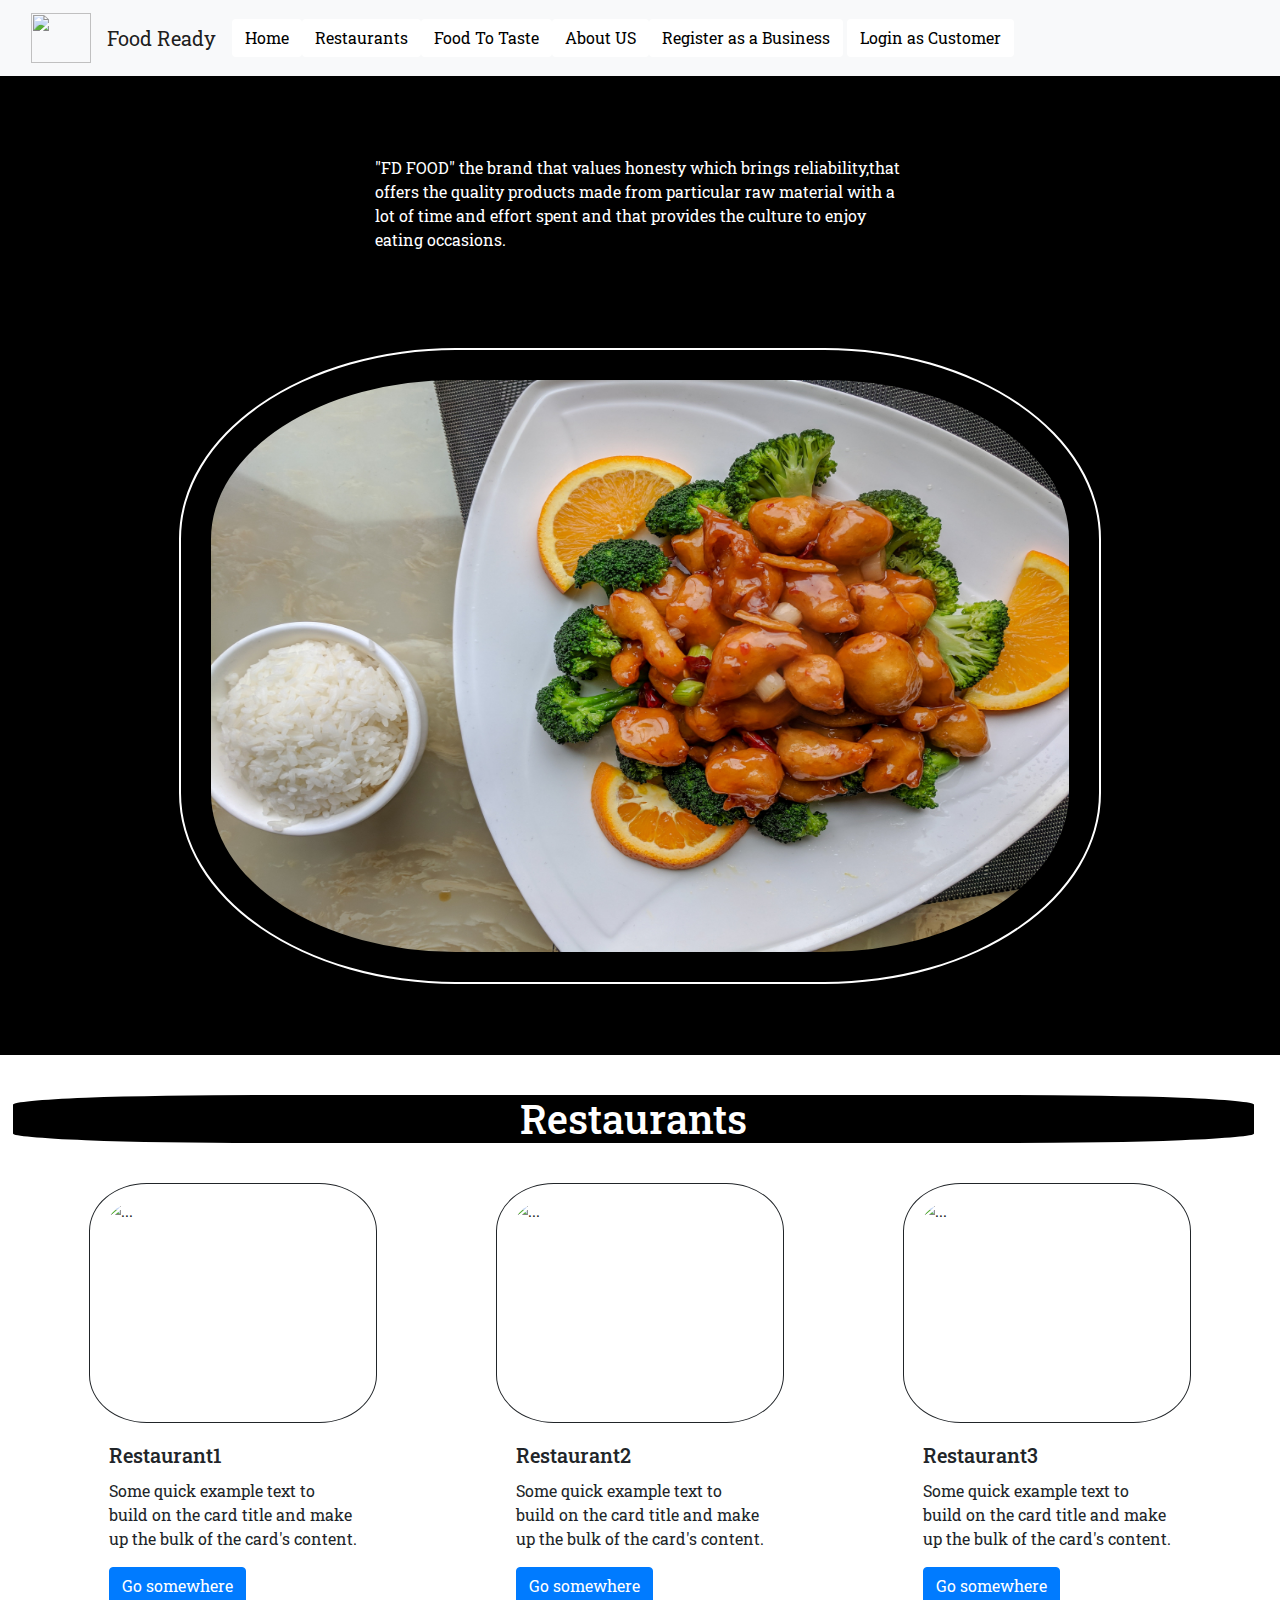
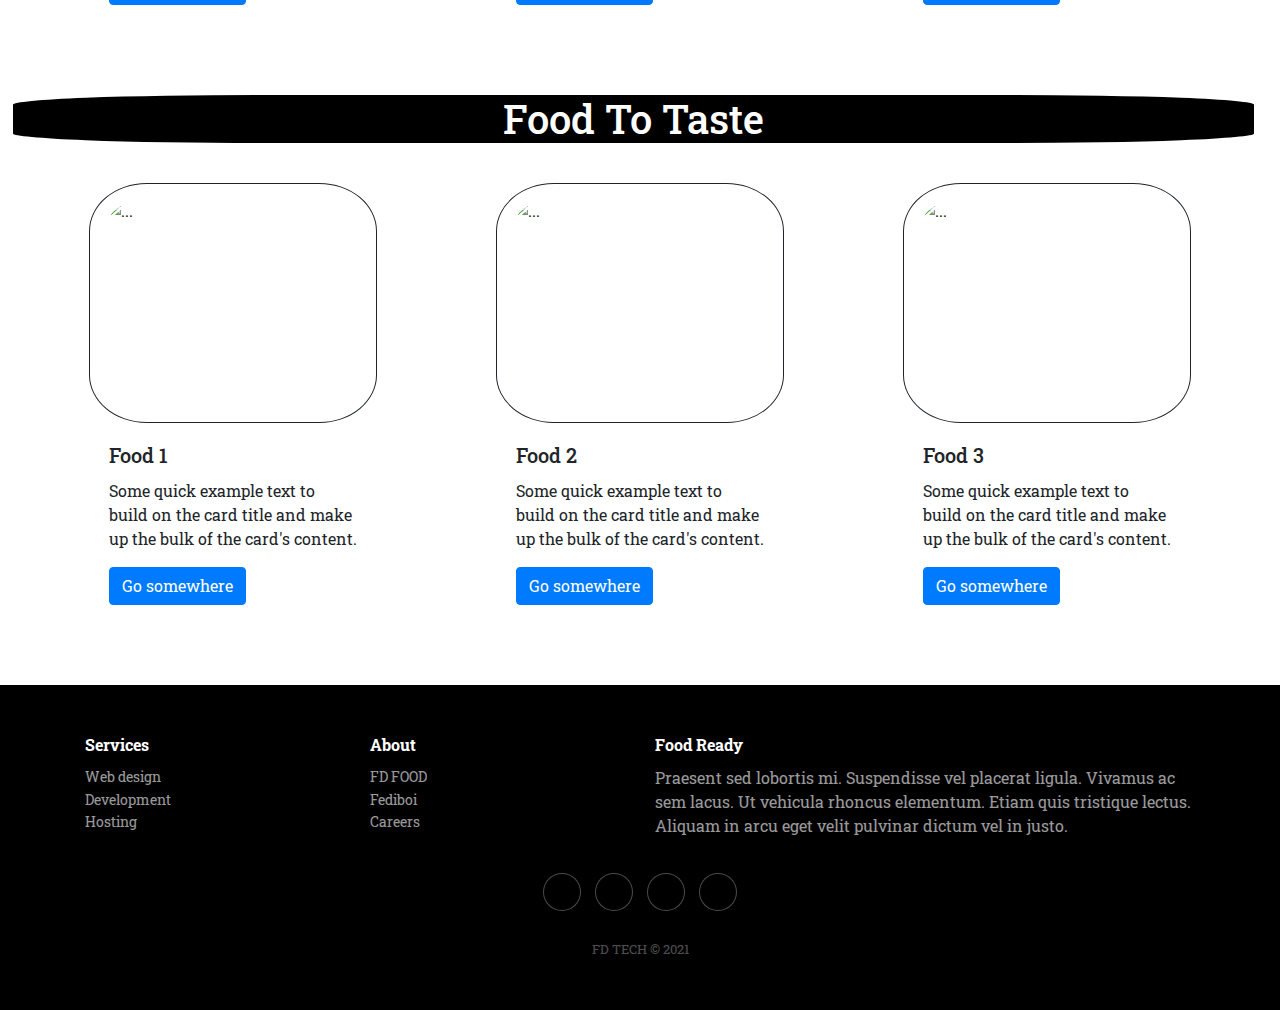
==== index.html @ 572c67b5 "some more styling" ====
<!DOCTYPE html>
<html lang="en">
<head>
    <meta charset="UTF-8">
    <meta http-equiv="X-UA-Compatible" content="IE=edge">
    <meta name="viewport" content="width=device-width, initial-scale=1.0">
    <title>Document</title>
    
    <link href="https://cdn.jsdelivr.net/npm/bootstrap@5.1.0/dist/css/bootstrap.min.css" rel="stylesheet"
        integrity="sha384-KyZXEAg3QhqLMpG8r+8fhAXLRk2vvoC2f3B09zVXn8CA5QIVfZOJ3BCsw2P0p/We" crossorigin="anonymous">
        <link rel="stylesheet" href="https://cdnjs.cloudflare.com/ajax/libs/font-awesome/4.7.0/css/font-awesome.min.css">

        <link rel="preconnect" href="https://fonts.googleapis.com">
        <link rel="preconnect" href="https://fonts.gstatic.com" crossorigin>
        <link href="https://fonts.googleapis.com/css2?family=Roboto+Slab&display=swap" rel="stylesheet">
        <link rel="stylesheet" href="https://cdnjs.cloudflare.com/ajax/libs/twitter-bootstrap/4.1.3/css/bootstrap.min.css">
      <link rel="stylesheet" href="https://cdnjs.cloudflare.com/ajax/libs/ionicons/2.0.1/css/ionicons.min.css"> 
        <link rel="stylesheet" href="style.css">
      </head>
<body>

    <nav class="navbar navbar-expand-lg navbar-light bg-light">
        <div class="container-fluid">
            <a class="navbar-brand" href="#">
                <img width="60px" height="50px" src="https://www.pngitem.com/pimgs/m/249-2490135_tablespoon-fork-icon-food-logo-icon-restaurant-hd.png" alt="" width="30" height="24">
              </a>
          <a class="navbar-brand" href="#">Food Ready</a>
          <button class="navbar-toggler" type="button" data-bs-toggle="collapse" data-bs-target="#navbarSupportedContent" aria-controls="navbarSupportedContent" aria-expanded="false" aria-label="Toggle navigation">
            <span class="navbar-toggler-icon"></span>
          </button>
          <div class="collapse navbar-collapse" id="navbarSupportedContent">
            <ul class="navbar-nav me-auto mb-2 mb-lg-0">
              <li class="nav-item">
                <a href="#"><button class="btn   btn1" type="submit">Home</button></a> 
              </li>
              <li class="nav-item">
                <a href="#restaurantssection" ><button type="button" class="btn  btn1">Restaurants</button></a>
              </li>
              <li class="nav-item">
                <a href="#foodsection"><button class="btn   btn1" type="submit">Food To Taste</button></a> 
              </li>
              <li class="nav-item">
                <a href="#footer"><button class="btn   btn1" type="submit">About US</button></a> 
              </li>
              
            </ul>
            <div>
              <!-- <a href="#restaurantssection" ><button type="button" class="btn btn-outline-dark btn1">Restaurants</button></a>  -->
              <!-- <a href="#foodsection"><button class="btn btn-outline-dark  btn1" type="submit">Food To Taste</button></a>  -->
              <!-- <a href="#footer"><button class="btn btn-outline-dark  btn1" type="submit">About US</button></a>  -->
                <a href="restaurant/restaurantsignup.html" ><button type="button" class="btn  btn1">Register as a Business</button></a> 
               <a href="user/userlogin.html"><button class="btn  btn1" type="submit">Login as Customer</button></a> 
        
            </div>
              
          </div>
        </div>
      </nav>
    

      <div class=" mainbanner">
        <div class="row banner">
          <div class="col-lg-6 bannerdescription ">
            
                <p>"FD FOOD" the brand that values honesty which brings reliability,that offers the quality products made from particular raw
                  material with a lot of time and effort spent and that provides the culture to enjoy eating occasions.
                  </p>
        
            </div>
          
            <div class="bannerimage">
                <img src="./images/mainpage/s1.jpg" height="90%" width="90%" alt="">
            </div>
            
          
          
        </div>
      </div>

    <section id="restaurantssection">
      <h1 class="famoustitle">Restaurants</h1>
      <div class="famouscards">
        <div class="card" style="width: 18rem;">
            <img src="https://images.unsplash.com/photo-1428515613728-6b4607e44363?ixid=MnwxMjA3fDB8MHxzZWFyY2h8N3x8cmVzdGF1cmFudHxlbnwwfHwwfHw%3D&ixlib=rb-1.2.1&auto=format&fit=crop&w=500&q=60" class="card-img-top" alt="...">
            <div class="card-body">
              <h5 class="card-title">Restaurant1</h5>
              <p class="card-text">Some quick example text to build on the card title and make up the bulk of the card's content.</p>
              <a href="#" class="btn btn-primary">Go somewhere</a>
            </div>
          </div>

          <div class="card" style="width: 18rem;">
            <img src="https://images.unsplash.com/photo-1554118811-1e0d58224f24?ixid=MnwxMjA3fDB8MHxzZWFyY2h8MzV8fHJlc3RhdXJhbnR8ZW58MHx8MHx8&ixlib=rb-1.2.1&auto=format&fit=crop&w=500&q=60" class="card-img-top" alt="...">
            <div class="card-body">
              <h5 class="card-title">Restaurant2</h5>
              <p class="card-text">Some quick example text to build on the card title and make up the bulk of the card's content.</p>
              <a href="#" class="btn btn-primary">Go somewhere</a>
            </div>
          </div>

          <div class="card" style="width: 18rem;">
            <img src="https://images.unsplash.com/photo-1559339352-11d035aa65de?ixid=MnwxMjA3fDB8MHxzZWFyY2h8NTV8fHJlc3RhdXJhbnR8ZW58MHx8MHx8&ixlib=rb-1.2.1&auto=format&fit=crop&w=500&q=60" class="card-img-top" alt="...">
            <div class="card-body">
              <h5 class="card-title">Restaurant3</h5>
              <p class="card-text">Some quick example text to build on the card title and make up the bulk of the card's content.</p>
              <a href="#" class="btn btn-primary">Go somewhere</a>
            </div>
          </div>
      </div>

    </section>
     
<section id="foodsection">
  <h1 class="famoustitle">Food To Taste</h1>
  <div class="famouscards">
    <div class="card" style="width: 18rem;">
       
      <img src="https://images.unsplash.com/photo-1484723091739-30a097e8f929?ixid=MnwxMjA3fDB8MHxwaG90by1wYWdlfHx8fGVufDB8fHx8&ixlib=rb-1.2.1&auto=format&fit=crop&w=387&q=80" class="card-img-top" alt="...">
        <div class="card-body">
          <h5 class="card-title">Food 1</h5>
          <p class="card-text">Some quick example text to build on the card title and make up the bulk of the card's content.</p>
          <a href="#" class="btn btn-primary">Go somewhere</a>
        </div>
      </div>

      <div class="card" style="width: 18rem;">
        <img src="https://images.unsplash.com/photo-1458642849426-cfb724f15ef7?ixid=MnwxMjA3fDB8MHxwaG90by1wYWdlfHx8fGVufDB8fHx8&ixlib=rb-1.2.1&auto=format&fit=crop&w=750&q=80" class="card-img-top" alt="...">
        <div class="card-body">
          <h5 class="card-title">Food 2</h5>
          <p class="card-text">Some quick example text to build on the card title and make up the bulk of the card's content.</p>
          <a href="#" class="btn btn-primary">Go somewhere</a>
        </div>
      </div>

      <div class="card" style="width: 18rem;">
        <img src="https://images.unsplash.com/photo-1565299715199-866c917206bb?ixid=MnwxMjA3fDB8MHxwaG90by1wYWdlfHx8fGVufDB8fHx8&ixlib=rb-1.2.1&auto=format&fit=crop&w=414&q=80" class="card-img-top" alt="...">
        <div class="card-body">
          <h5 class="card-title">Food 3</h5>
          <p class="card-text">Some quick example text to build on the card title and make up the bulk of the card's content.</p>
          <a href="#" class="btn btn-primary">Go somewhere</a>
        </div>
      </div>
  </div>

</section>
     
        <div id="footer" class="footer-dark">
          <footer>
              <div class="container">
                  <div class="row">
                      <div class="col-sm-6 col-md-3 item">
                          <h3>Services</h3>
                          <ul>
                              <li><a href="#">Web design</a></li>
                              <li><a href="#">Development</a></li>
                              <li><a href="#">Hosting</a></li>
                          </ul>
                      </div>
                      <div class="col-sm-6 col-md-3 item">
                          <h3>About</h3>
                          <ul>
                              <li><a href="#">FD FOOD</a></li>
                              <li><a href="#">Fediboi</a></li>
                              <li><a href="#">Careers</a></li>
                          </ul>
                      </div>
                      <div class="col-md-6 item text">
                          <h3>Food Ready</h3>
                          <p>Praesent sed lobortis mi. Suspendisse vel placerat ligula. Vivamus ac sem lacus. Ut vehicula rhoncus elementum. Etiam quis tristique lectus. Aliquam in arcu eget velit pulvinar dictum vel in justo.</p>
                      </div>
                      <div class="col item social"><a href="#"><i class="icon ion-social-facebook"></i></a><a href="#"><i class="icon ion-social-twitter"></i></a><a href="#"><i class="icon ion-social-snapchat"></i></a><a href="#"><i class="icon ion-social-instagram"></i></a></div>
                  </div>
                  <p class="copyright">FD TECH © 2021</p>
              </div>
          </footer>
      </div>



<!-- The core Firebase JS SDK is always required and must be listed first -->
<script src="https://www.gstatic.com/firebasejs/8.10.0/firebase-app.js"></script>
<script src="https://www.gstatic.com/firebasejs/8.10.0/firebase-auth.js"></script>
<script src="https://www.gstatic.com/firebasejs/8.10.0/firebase-database.js"></script>
<script src="https://www.gstatic.com/firebasejs/8.10.0/firebase-storage.js"></script>

<!-- TODO: Add SDKs for Firebase products that you want to use
     https://firebase.google.com/docs/web/setup#available-libraries -->
<script src="https://www.gstatic.com/firebasejs/8.10.0/firebase-analytics.js"></script>

<script>
  // Your web app's Firebase configuration
  // For Firebase JS SDK v7.20.0 and later, measurementId is optional
  var firebaseConfig = {
    apiKey: "AIzaSyBMUvRFNVWdbdTJvIEOwdCqsPjjDRWy0UM",
    authDomain: "food-delivery-app-14dee.firebaseapp.com",
    projectId: "food-delivery-app-14dee",
    storageBucket: "food-delivery-app-14dee.appspot.com",
    messagingSenderId: "835989446273",
    appId: "1:835989446273:web:3fc8b769f3c315cdf43780",
    measurementId: "G-E8K4V6P3NH"
  };
  // Initialize Firebase
  firebase.initializeApp(firebaseConfig);
  firebase.analytics();
</script>





      <script src="https://cdnjs.cloudflare.com/ajax/libs/jquery/3.2.1/jquery.min.js"></script>
      <script src="https://cdnjs.cloudflare.com/ajax/libs/twitter-bootstrap/4.1.3/js/bootstrap.bundle.min.js"></script>


<script src="https://unpkg.com/sweetalert/dist/sweetalert.min.js"></script>
<script src="https://cdn.jsdelivr.net/npm/bootstrap@5.1.0/dist/js/bootstrap.bundle.min.js" integrity="sha384-U1DAWAznBHeqEIlVSCgzq+c9gqGAJn5c/t99JyeKa9xxaYpSvHU5awsuZVVFIhvj" crossorigin="anonymous"></script>
<script src="https://unpkg.com/sweetalert/dist/sweetalert.min.js"></script>    

</body>
</html>
---- style.css ----
body{
    font-family: 'Roboto Slab', serif;
}

.navbar{
    color: white;
}

.btn1:hover{
    background-color: black;
    color: white;
}
.btn1{
    background-color: white;
    color: black;
}


.mainbanner{
    width: 100%;
    margin: 0;
    padding: 0;

}
.banner{
    margin: 0;
    padding: 0;
    width: 100%;
    background-image: url("./images/mainpage/s2.jpg");
    justify-content: center;
    display: flex;
    flex-wrap: wrap;
    color: white;
}
.bannerdescription{
    box-shadow: royalblue;
    /* margin:100px 30px; */
}

.bannerdescription p {
    width: 100%;
   padding: 80px 40px ;
}

 .bannerimage{
    margin:0px 20px 20px 20px;
    margin: 0 auto;
   width: 80%;
   display: flex;
   justify-content: center;
} 
.bannerimage img{
    border: 2px solid; 
    margin: 0 auto;
   padding: 30px 30px 30px 30px ;
   border-radius: 30%;
}



.famoustitle{
    background-color: black;
    color: white;
    width: 97%;
    text-align: center;
    margin-top: 40px;
    margin-left: 1%;
    border-radius: 20%;
    /* margin: 0 auto; */

}
.famouscards{
    margin-top: 10px;
    display: flex;
    justify-content: space-evenly;
    flex-wrap: wrap;
}

.card{
    margin: 30px;
    border: none;

}
.card img{
    width:18rem;
    height: 15rem;
    padding: 15px;
    border: 1px solid;
    border-radius: 20%;
}
/* .dishcardmain{
    background-color: lightpink;
    margin-top: 60px;
    display: flex;
    justify-content: space-around;
    flex-wrap: wrap; 
} */








/* Login signup profile styling */
.mt-20 {
    margin-top: 20px;
}

.profile-div{
position: relative;
}
.profilepic {
    border: 4px solid grey;
    height: 200px;
    width: 200px;
    border-radius: 100px;
   
}


.text-center {
    text-align: center;
}


.profileloader{
    margin: 0 auto;
}



 /* restaurant Profile  */
 .dishcard{
     margin-top: 40px;
     display: flex;
     justify-content: space-between;
     flex-wrap: wrap;
     
 }





.footer-dark {
    margin-top: 30px;
    padding:50px 0;
    color:white;
    background-color:black;
  }
  
  .footer-dark h3 {
    margin-top:0;
    margin-bottom:12px;
    font-weight:bold;
    font-size:16px;
  }
  
  .footer-dark ul {
    padding:0;
    list-style:none;
    line-height:1.6;
    font-size:14px;
    margin-bottom:0;
  }
  
  .footer-dark ul a {
    color:inherit;
    text-decoration:none;
    opacity:0.6;
  }
  
  .footer-dark ul a:hover {
    opacity:0.8;
  }
  
  @media (max-width:767px) {
    .footer-dark .item:not(.social) {
      text-align:center;
      padding-bottom:20px;
    }
  }
  
  .footer-dark .item.text {
    margin-bottom:36px;
  }
  
  @media (max-width:767px) {
    .footer-dark .item.text {
      margin-bottom:0;
    }
  }
  
  .footer-dark .item.text p {
    opacity:0.6;
    margin-bottom:0;
  }
  
  .footer-dark .item.social {
    text-align:center;
  }
  
  @media (max-width:991px) {
    .footer-dark .item.social {
      text-align:center;
      margin-top:20px;
    }
  }
  
  .footer-dark .item.social > a {
    font-size:20px;
    width:36px;
    height:36px;
    line-height:36px;
    display:inline-block;
    text-align:center;
    border-radius:50%;
    box-shadow:0 0 0 1px rgba(255,255,255,0.4);
    margin:0 8px;
    color:#fff;
    opacity:0.75;
  }
  
  .footer-dark .item.social > a:hover {
    opacity:0.9;
  }
  
  .footer-dark .copyright {
    text-align:center;
    padding-top:24px;
    opacity:0.3;
    font-size:13px;
    margin-bottom:0;
  }
  
  



@media only screen and (max-width: 500px) {
    
    .mainbanner{
        width: 100%;
        margin: 0;
        padding: 0;
    
    }
    .banner{
        width: 100%;
        margin: 0px;
        display: flex;
        flex-wrap: wrap;
    
    }
    .bannerdescription{
        /* border: 2px solid; */
        margin:0 auto;
    }
    
.bannerdescription p {
    padding: 40px 0px 30px 30px;
 }
    /* .bannerimage{
        margin: 0 auto;
    } */
    .bannerimage{
        /* margin: 0 auto; */
        width: 80%;
        display: flex;
        justify-content: space-around;
    }
    /* .bannerimage img{
         border: 2px solid; 
        margin: 0 auto;
        height: 100%;
        width: 100%;
        padding: 40px 40px 40px 40px ;
        border-radius: 30%;
    } */
    .footer-div{
        background-color: rgb(238, 237, 237);
        padding: 0;
    }
  }


  
@media only screen and (max-width: 380px) {
  
    .banner{  
        /* margin: 20px; */
        display: flex;
        flex-wrap: wrap;
    
    }
    .bannerdescription{
        /* border: 2px solid; */
        margin:0 auto;
    }
    
.bannerdescription p {
    padding: 40px 0px 30px 30px;
 }
    .bannerimage{
        /* margin: 0 auto; */
        width: 95%;
        display: flex;
        justify-content: space-around;
        margin: 10px;
    }
    .bannerimage img{
        /* border: 2px solid; */
        margin: 0 auto;
        height: 100%;
        width: 90%;
        padding: 20px ;
        border-radius: 30%;
    }
    .card img{
        margin: 0 auto;
        width:17rem;
        height: 14rem;
        padding: 10px;
        border: 1px solid;
        border-radius: 15%;   
        
    }
    .card{
        margin: 15px;
        display: flex;
        justify-content: center;
        border: none;
    
    }
    .famoustitle{
        background-color: black;
        color: white;
        width: 90%;
        margin-top: 20px;
        margin-left: 5%;
        padding: 10px;
        display: flex;
        justify-content: center;
        border: 1px solid white;
        border-radius: 30%;

    }
    .famouscards{
        margin-top: 20px;
        display: flex;
        justify-content: space-evenly;
        flex-wrap: wrap;
    }
    .card-body p {
        margin: 10px;
    }
    .card-body a {
       width: 100%;
       margin: 0 auto;
    }
    .card-body h5 {
        width: 60%;
        margin: 0 auto;    
    }
  }
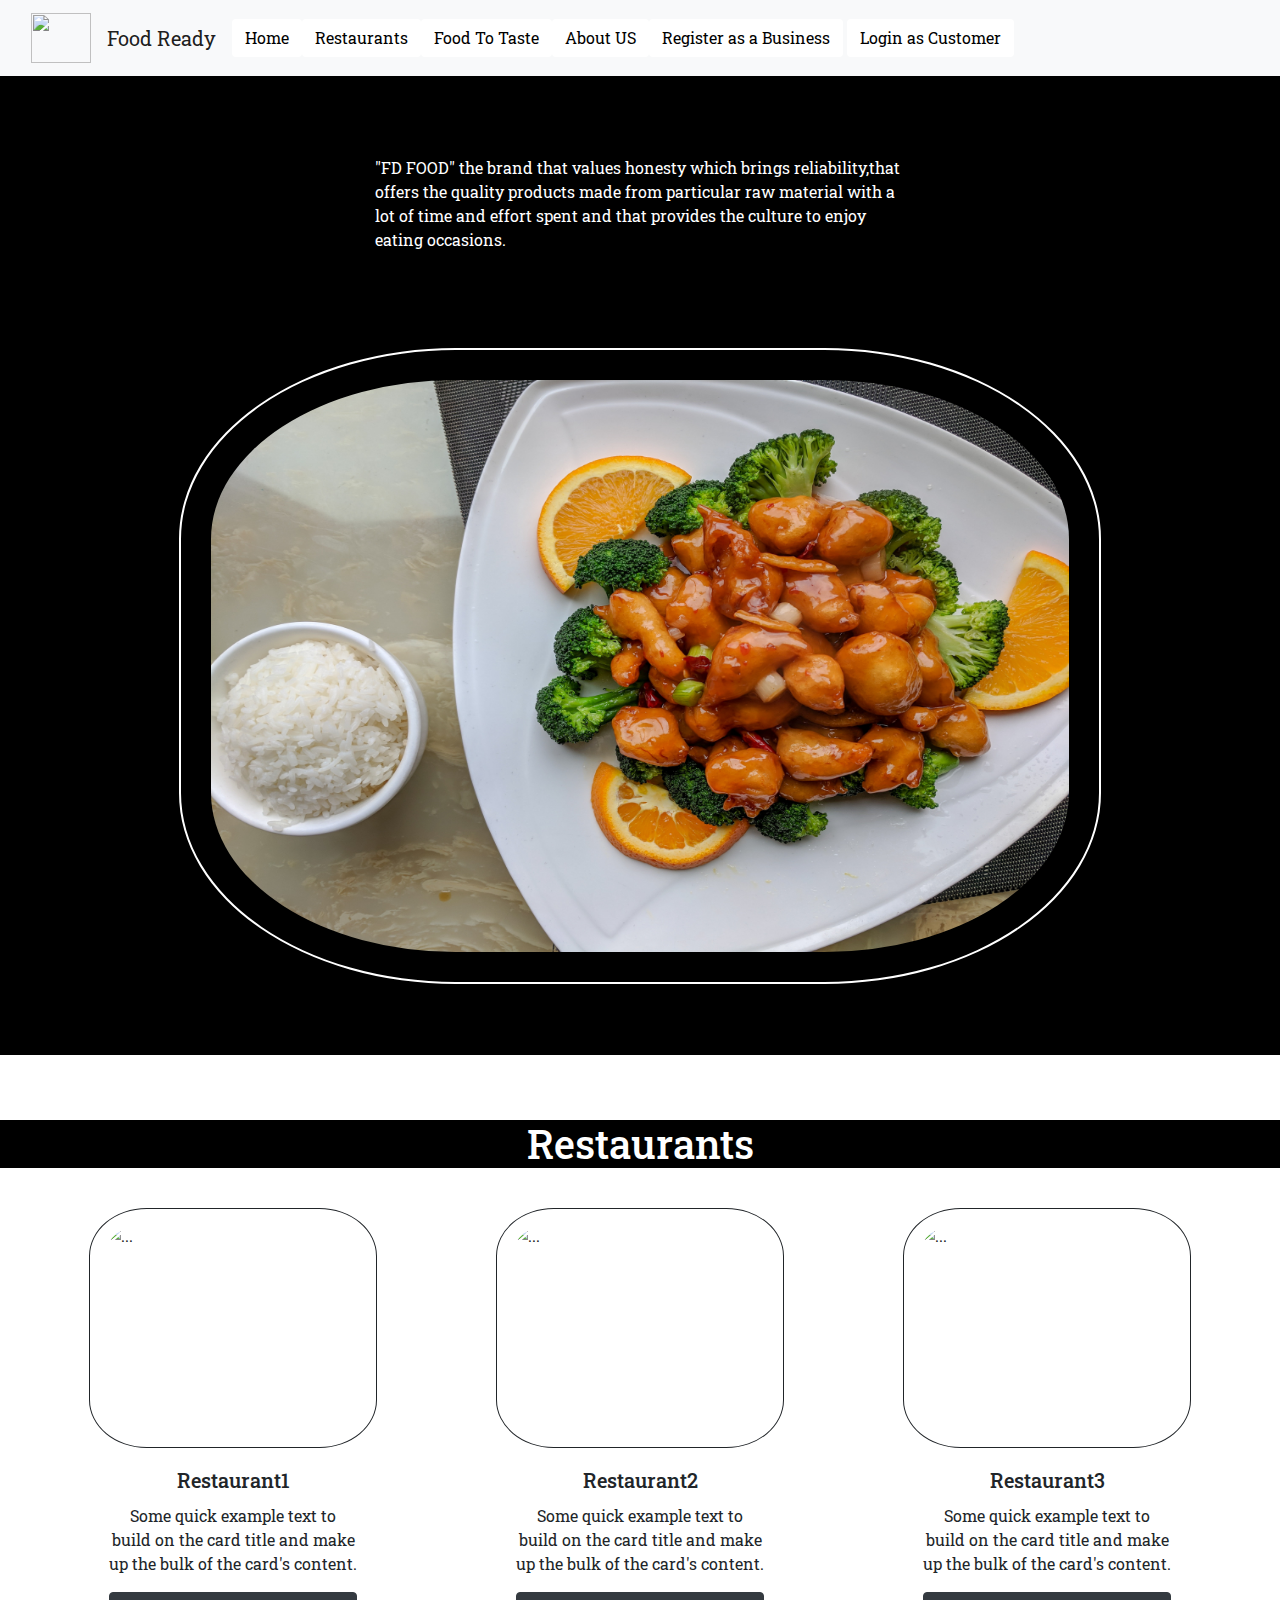
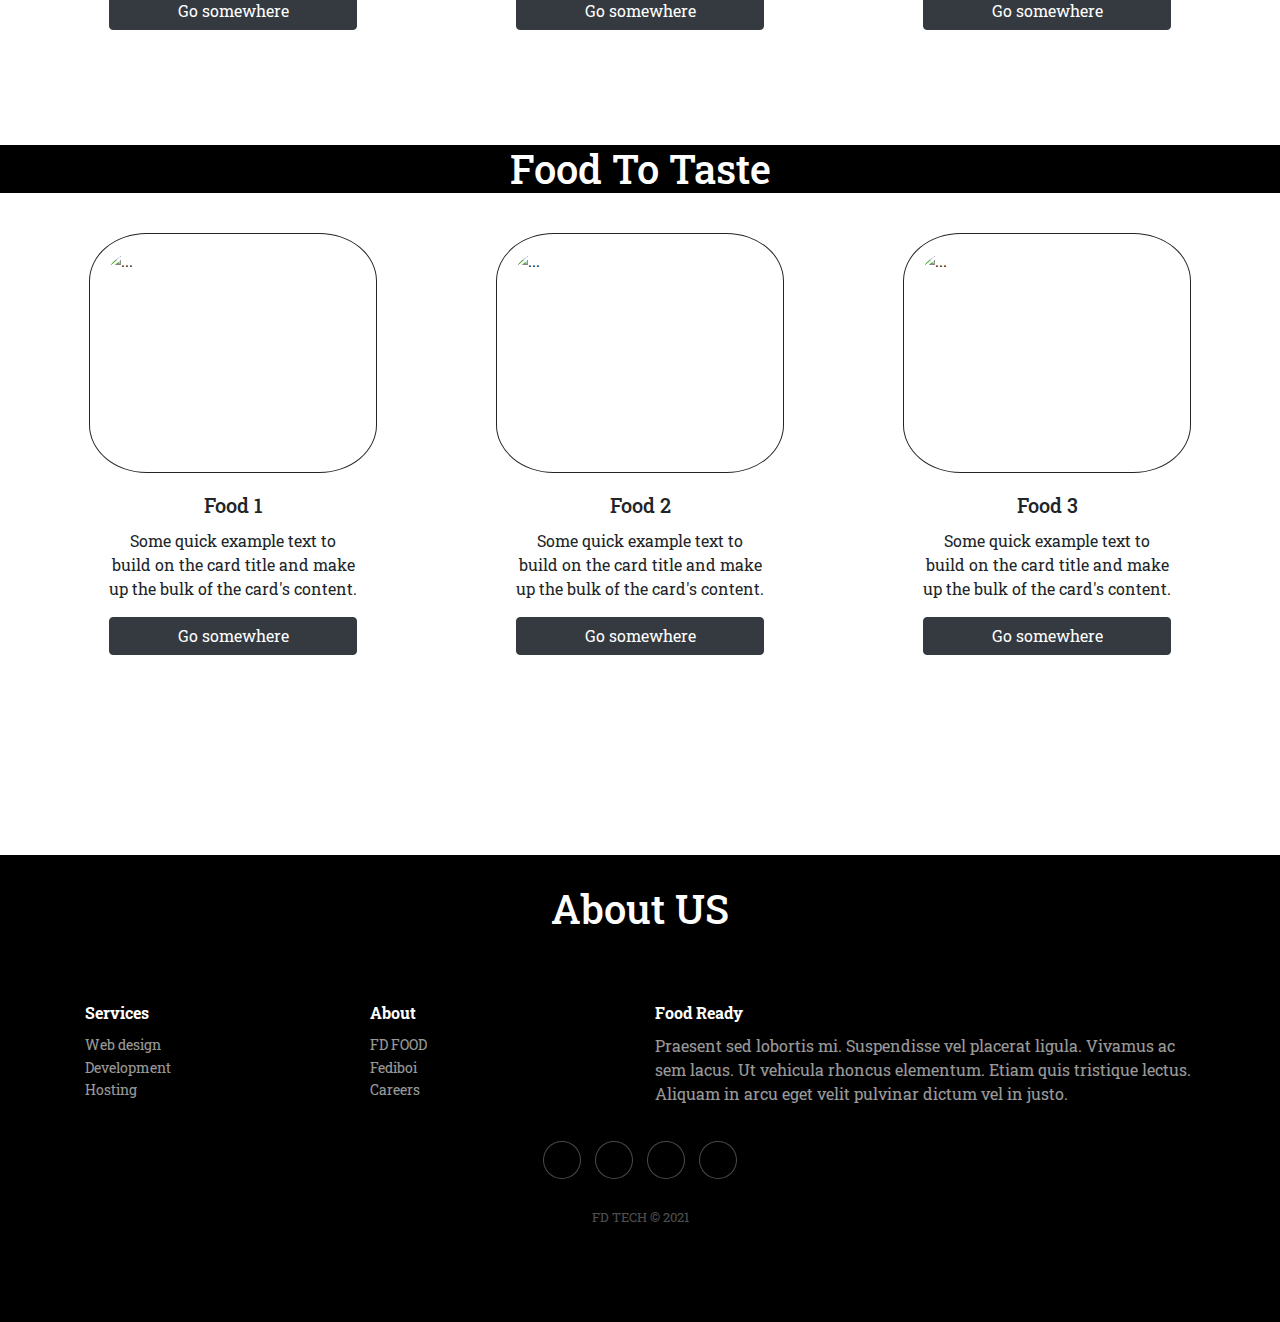
==== commit 7112e5be: "section made on front page" ====
--- a/index.html
+++ b/index.html
@@ -85,7 +85,7 @@
             <div class="card-body">
               <h5 class="card-title">Restaurant1</h5>
               <p class="card-text">Some quick example text to build on the card title and make up the bulk of the card's content.</p>
-              <a href="#" class="btn btn-primary">Go somewhere</a>
+              <a href="#" class="btn btn-dark">Go somewhere</a>
             </div>
           </div>
 
@@ -94,7 +94,7 @@
             <div class="card-body">
               <h5 class="card-title">Restaurant2</h5>
               <p class="card-text">Some quick example text to build on the card title and make up the bulk of the card's content.</p>
-              <a href="#" class="btn btn-primary">Go somewhere</a>
+              <a href="#" class="btn btn-dark">Go somewhere</a>
             </div>
           </div>
 
@@ -103,7 +103,7 @@
             <div class="card-body">
               <h5 class="card-title">Restaurant3</h5>
               <p class="card-text">Some quick example text to build on the card title and make up the bulk of the card's content.</p>
-              <a href="#" class="btn btn-primary">Go somewhere</a>
+              <a href="#" class="btn btn-dark">Go somewhere</a>
             </div>
           </div>
       </div>
@@ -119,7 +119,7 @@
         <div class="card-body">
           <h5 class="card-title">Food 1</h5>
           <p class="card-text">Some quick example text to build on the card title and make up the bulk of the card's content.</p>
-          <a href="#" class="btn btn-primary">Go somewhere</a>
+          <a href="#" class="btn btn-dark">Go somewhere</a>
         </div>
       </div>
 
@@ -128,7 +128,7 @@
         <div class="card-body">
           <h5 class="card-title">Food 2</h5>
           <p class="card-text">Some quick example text to build on the card title and make up the bulk of the card's content.</p>
-          <a href="#" class="btn btn-primary">Go somewhere</a>
+          <a href="#" class="btn btn-dark">Go somewhere</a>
         </div>
       </div>
 
@@ -137,14 +137,16 @@
         <div class="card-body">
           <h5 class="card-title">Food 3</h5>
           <p class="card-text">Some quick example text to build on the card title and make up the bulk of the card's content.</p>
-          <a href="#" class="btn btn-primary">Go somewhere</a>
+          <a href="#" class="btn btn-dark">Go somewhere</a>
         </div>
       </div>
   </div>
 
 </section>
      
+  
         <div id="footer" class="footer-dark">
+          <h1 style="text-align: center;  margin: 20px 0 70px 0;">About US</h1>
           <footer>
               <div class="container">
                   <div class="row">
--- a/style.css
+++ b/style.css
@@ -61,11 +61,11 @@
 .famoustitle{
     background-color: black;
     color: white;
-    width: 97%;
+    width: 100%;
     text-align: center;
-    margin-top: 40px;
-    margin-left: 1%;
-    border-radius: 20%;
+    margin-top: 65px;
+    /* margin-left: 1%; */
+    /* border-radius: 20%; */
     /* margin: 0 auto; */
 
 }
@@ -87,6 +87,21 @@
     padding: 15px;
     border: 1px solid;
     border-radius: 20%;
+}
+
+
+.card-body p {
+    text-align: center;
+}
+.card-body a {
+   width: 100%;
+   text-align: center;
+   /* margin: 0 auto; */
+}
+.card-body h5 {
+    text-align: center;
+    width: 100%;
+    /* margin: 0 auto;     */
 }
 /* .dishcardmain{
     background-color: lightpink;
@@ -145,11 +160,13 @@
 
 
 .footer-dark {
-    margin-top: 30px;
-    padding:50px 0;
+    height: 467px;
+    margin-top: 150px;
+    padding:10px 0;
     color:white;
     background-color:black;
-  }
+    
+}
   
   .footer-dark h3 {
     margin-top:0;
@@ -337,15 +354,13 @@
     .famoustitle{
         background-color: black;
         color: white;
-        width: 90%;
+        width: 100%;
         margin-top: 20px;
-        margin-left: 5%;
+        font-size: medium;
+        /* margin-left: 5%; */
         padding: 10px;
-        display: flex;
-        justify-content: center;
         border: 1px solid white;
-        border-radius: 30%;
-
+        border-radius: 0;
     }
     .famouscards{
         margin-top: 20px;
@@ -354,14 +369,16 @@
         flex-wrap: wrap;
     }
     .card-body p {
-        margin: 10px;
+        text-align: center;
     }
     .card-body a {
        width: 100%;
-       margin: 0 auto;
+       text-align: center;
+       /* margin: 0 auto; */
     }
     .card-body h5 {
-        width: 60%;
-        margin: 0 auto;    
+        text-align: center;
+        width: 100%;
+        /* margin: 0 auto;     */
     }
   }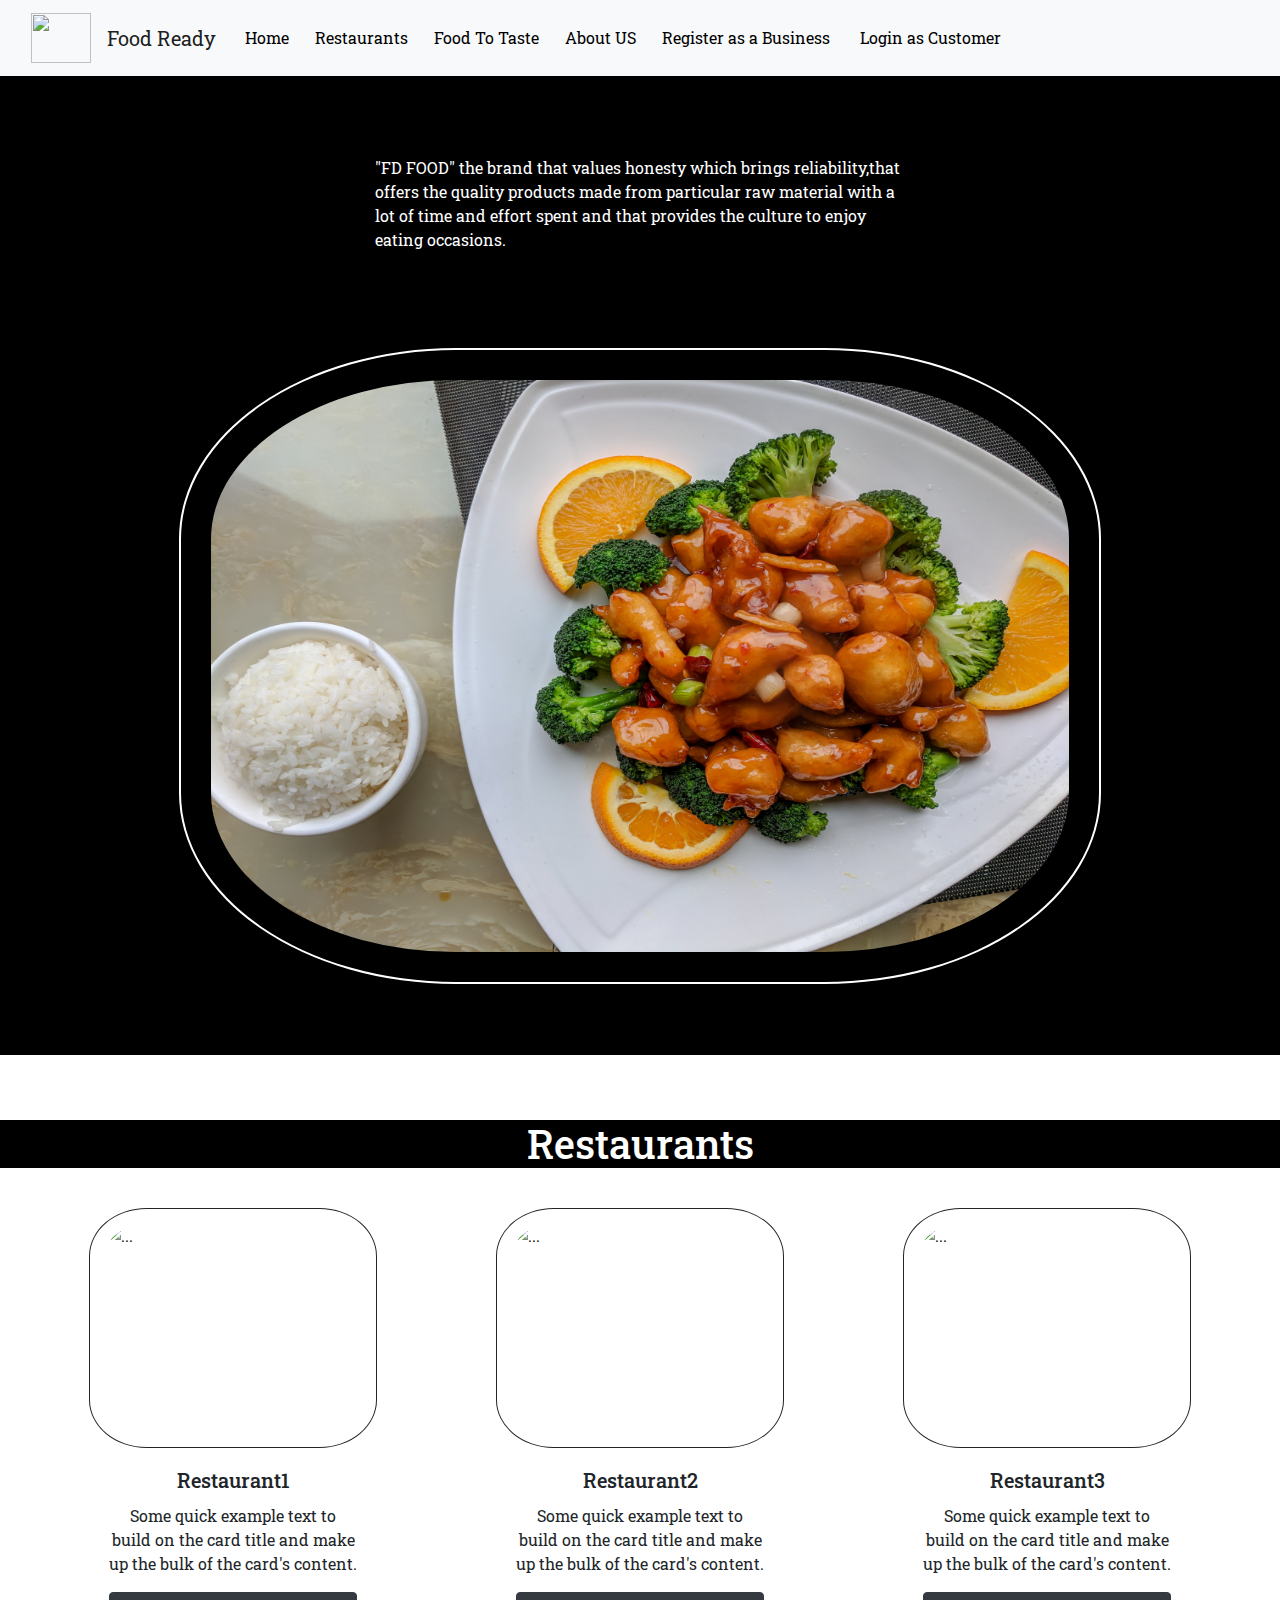
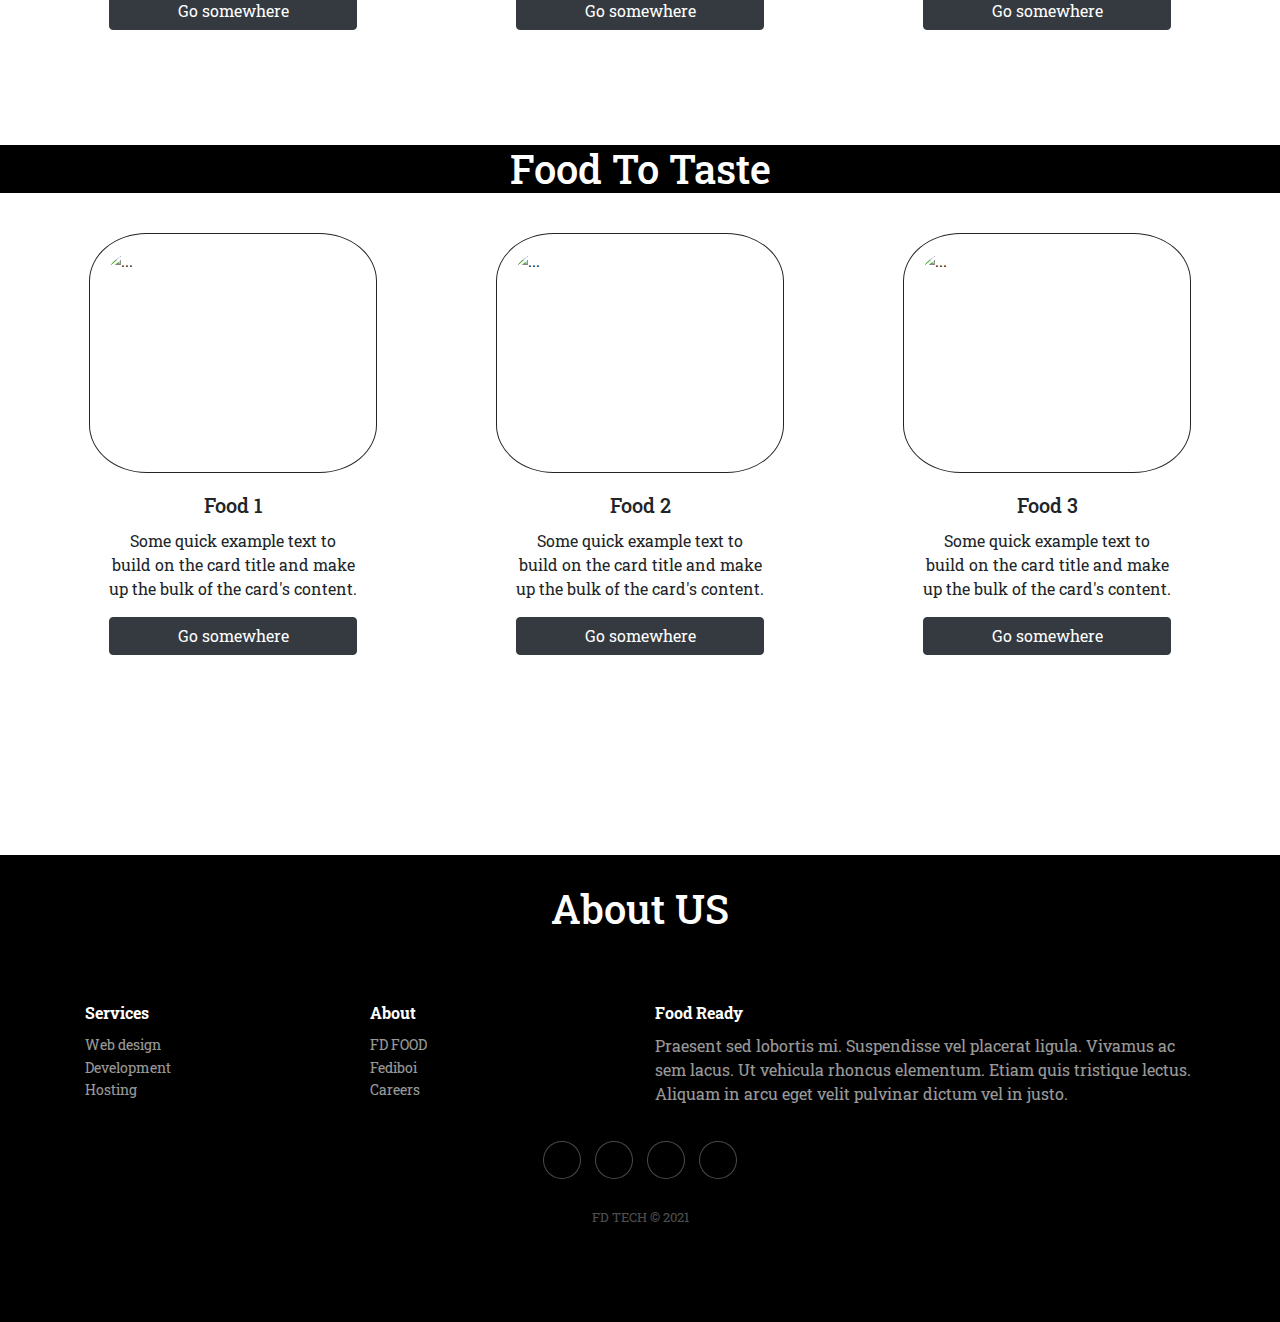
==== commit 901aaefa: "some changes" ====
--- a/index.html
+++ b/index.html
@@ -45,14 +45,9 @@
               
             </ul>
             <div>
-              <!-- <a href="#restaurantssection" ><button type="button" class="btn btn-outline-dark btn1">Restaurants</button></a>  -->
-              <!-- <a href="#foodsection"><button class="btn btn-outline-dark  btn1" type="submit">Food To Taste</button></a>  -->
-              <!-- <a href="#footer"><button class="btn btn-outline-dark  btn1" type="submit">About US</button></a>  -->
                 <a href="restaurant/restaurantsignup.html" ><button type="button" class="btn  btn1">Register as a Business</button></a> 
                <a href="user/userlogin.html"><button class="btn  btn1" type="submit">Login as Customer</button></a> 
-        
-            </div>
-              
+            </div>
           </div>
         </div>
       </nav>
@@ -212,11 +207,9 @@
 
       <script src="https://cdnjs.cloudflare.com/ajax/libs/jquery/3.2.1/jquery.min.js"></script>
       <script src="https://cdnjs.cloudflare.com/ajax/libs/twitter-bootstrap/4.1.3/js/bootstrap.bundle.min.js"></script>
-
-
 <script src="https://unpkg.com/sweetalert/dist/sweetalert.min.js"></script>
 <script src="https://cdn.jsdelivr.net/npm/bootstrap@5.1.0/dist/js/bootstrap.bundle.min.js" integrity="sha384-U1DAWAznBHeqEIlVSCgzq+c9gqGAJn5c/t99JyeKa9xxaYpSvHU5awsuZVVFIhvj" crossorigin="anonymous"></script>
-<script src="https://unpkg.com/sweetalert/dist/sweetalert.min.js"></script>    
+   
 
 </body>
 </html>--- a/style.css
+++ b/style.css
@@ -11,7 +11,7 @@
     color: white;
 }
 .btn1{
-    background-color: white;
+    background-color: transparent;
     color: black;
 }
 
@@ -355,8 +355,8 @@
         background-color: black;
         color: white;
         width: 100%;
-        margin-top: 20px;
-        font-size: medium;
+        margin-top: 40px;
+        font-size: x-large;
         /* margin-left: 5%; */
         padding: 10px;
         border: 1px solid white;
@@ -381,4 +381,15 @@
         width: 100%;
         /* margin: 0 auto;     */
     }
+
+
+    .footer-dark {
+
+        height: 700px;
+        margin-top: 120px;
+        padding:10px 0;
+        color:white;
+        background-color:black;
+        
+    }
   }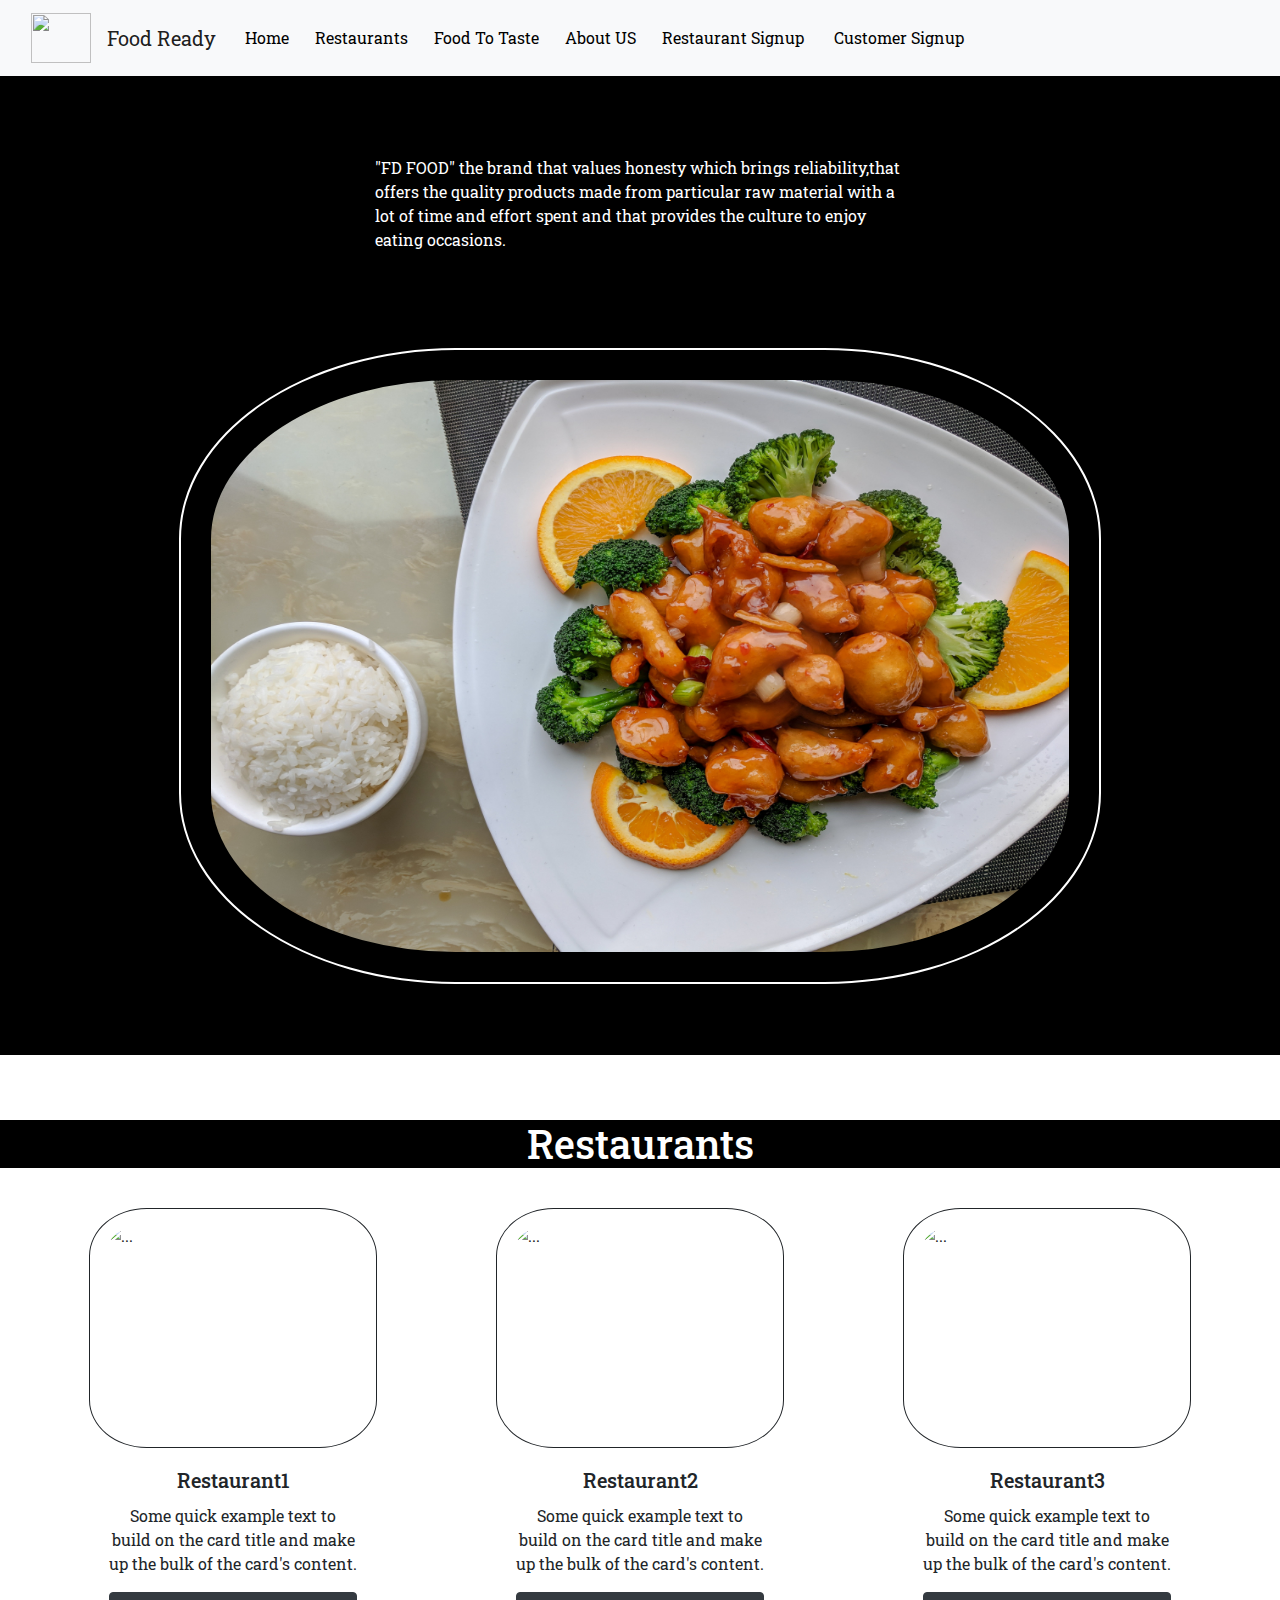
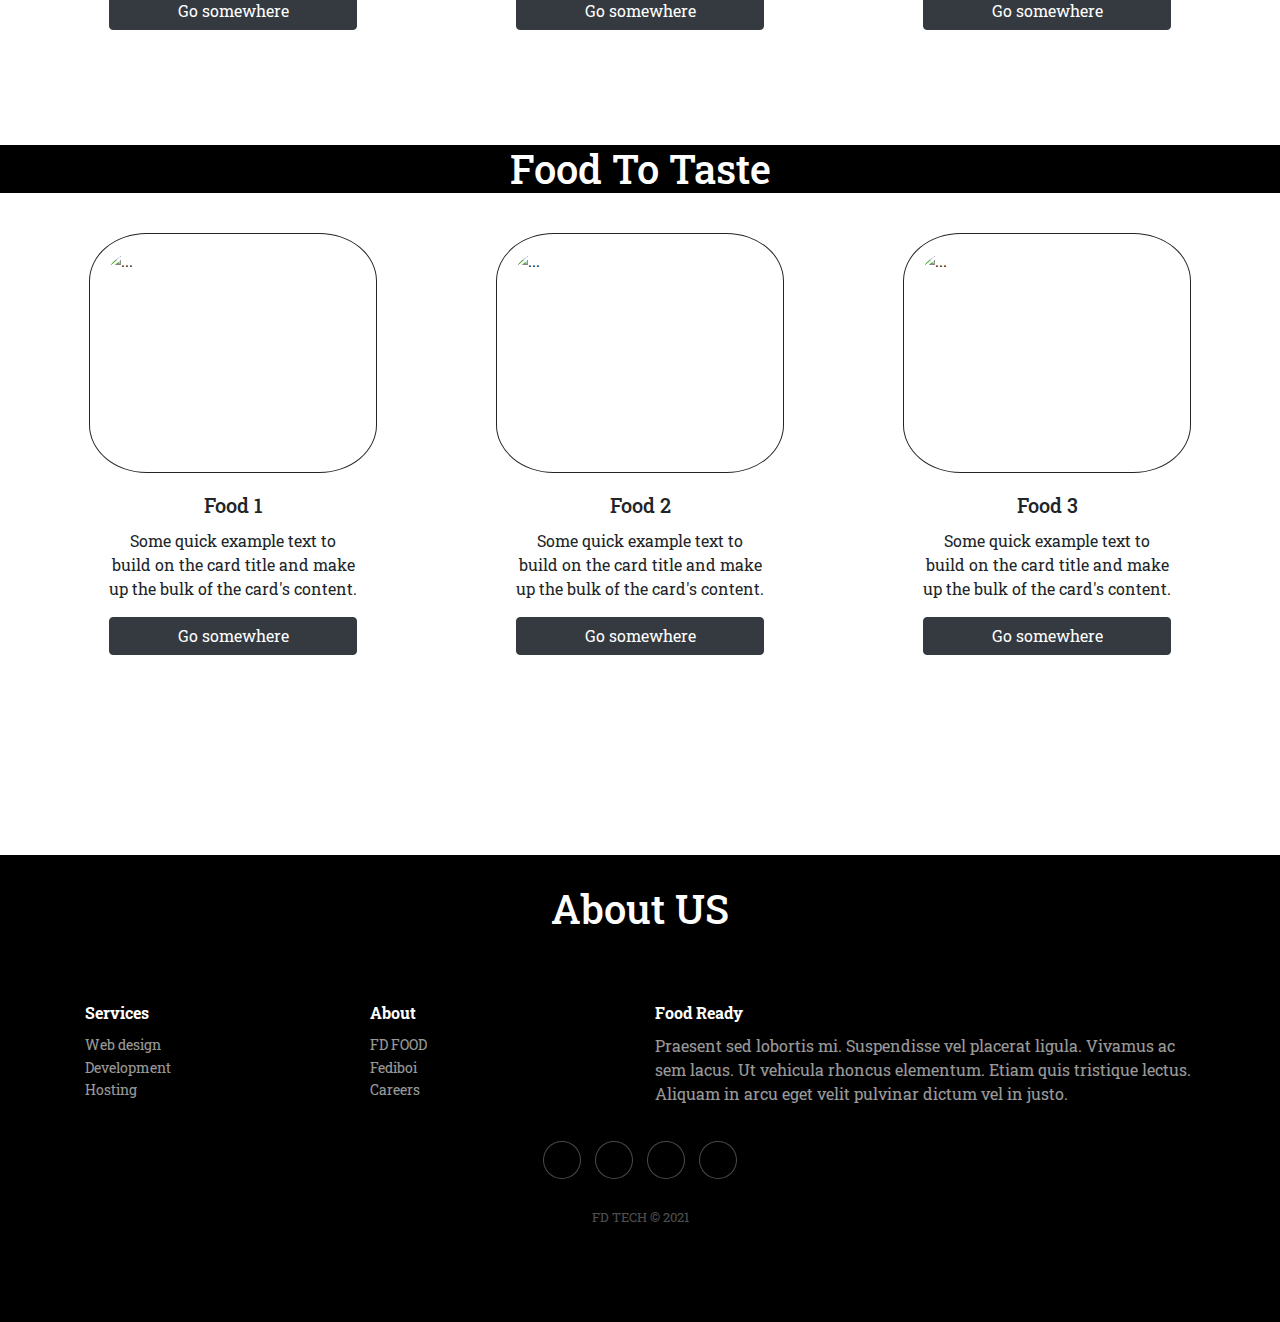
==== commit fa8dd3b9: "finally order sent to restaurant dashboard" ====
--- a/index.html
+++ b/index.html
@@ -42,11 +42,10 @@
               <li class="nav-item">
                 <a href="#footer"><button class="btn   btn1" type="submit">About US</button></a> 
               </li>
-              
             </ul>
             <div>
-                <a href="restaurant/restaurantsignup.html" ><button type="button" class="btn  btn1">Register as a Business</button></a> 
-               <a href="user/userlogin.html"><button class="btn  btn1" type="submit">Login as Customer</button></a> 
+                <a href="restaurant/restaurantsignup.html" ><button type="button" class="btn  btn1">Restaurant Signup</button></a> 
+               <a href="user/usersignup.html"><button class="btn  btn1" type="submit">Customer Signup</button></a> 
             </div>
           </div>
         </div>
@@ -210,6 +209,6 @@
 <script src="https://unpkg.com/sweetalert/dist/sweetalert.min.js"></script>
 <script src="https://cdn.jsdelivr.net/npm/bootstrap@5.1.0/dist/js/bootstrap.bundle.min.js" integrity="sha384-U1DAWAznBHeqEIlVSCgzq+c9gqGAJn5c/t99JyeKa9xxaYpSvHU5awsuZVVFIhvj" crossorigin="anonymous"></script>
    
-
+<script src="https://cdn.jsdelivr.net/npm/bootstrap@5.1.0/dist/js/bootstrap.bundle.min.js" integrity="sha384-U1DAWAznBHeqEIlVSCgzq+c9gqGAJn5c/t99JyeKa9xxaYpSvHU5awsuZVVFIhvj" crossorigin="anonymous"></script>
 </body>
 </html>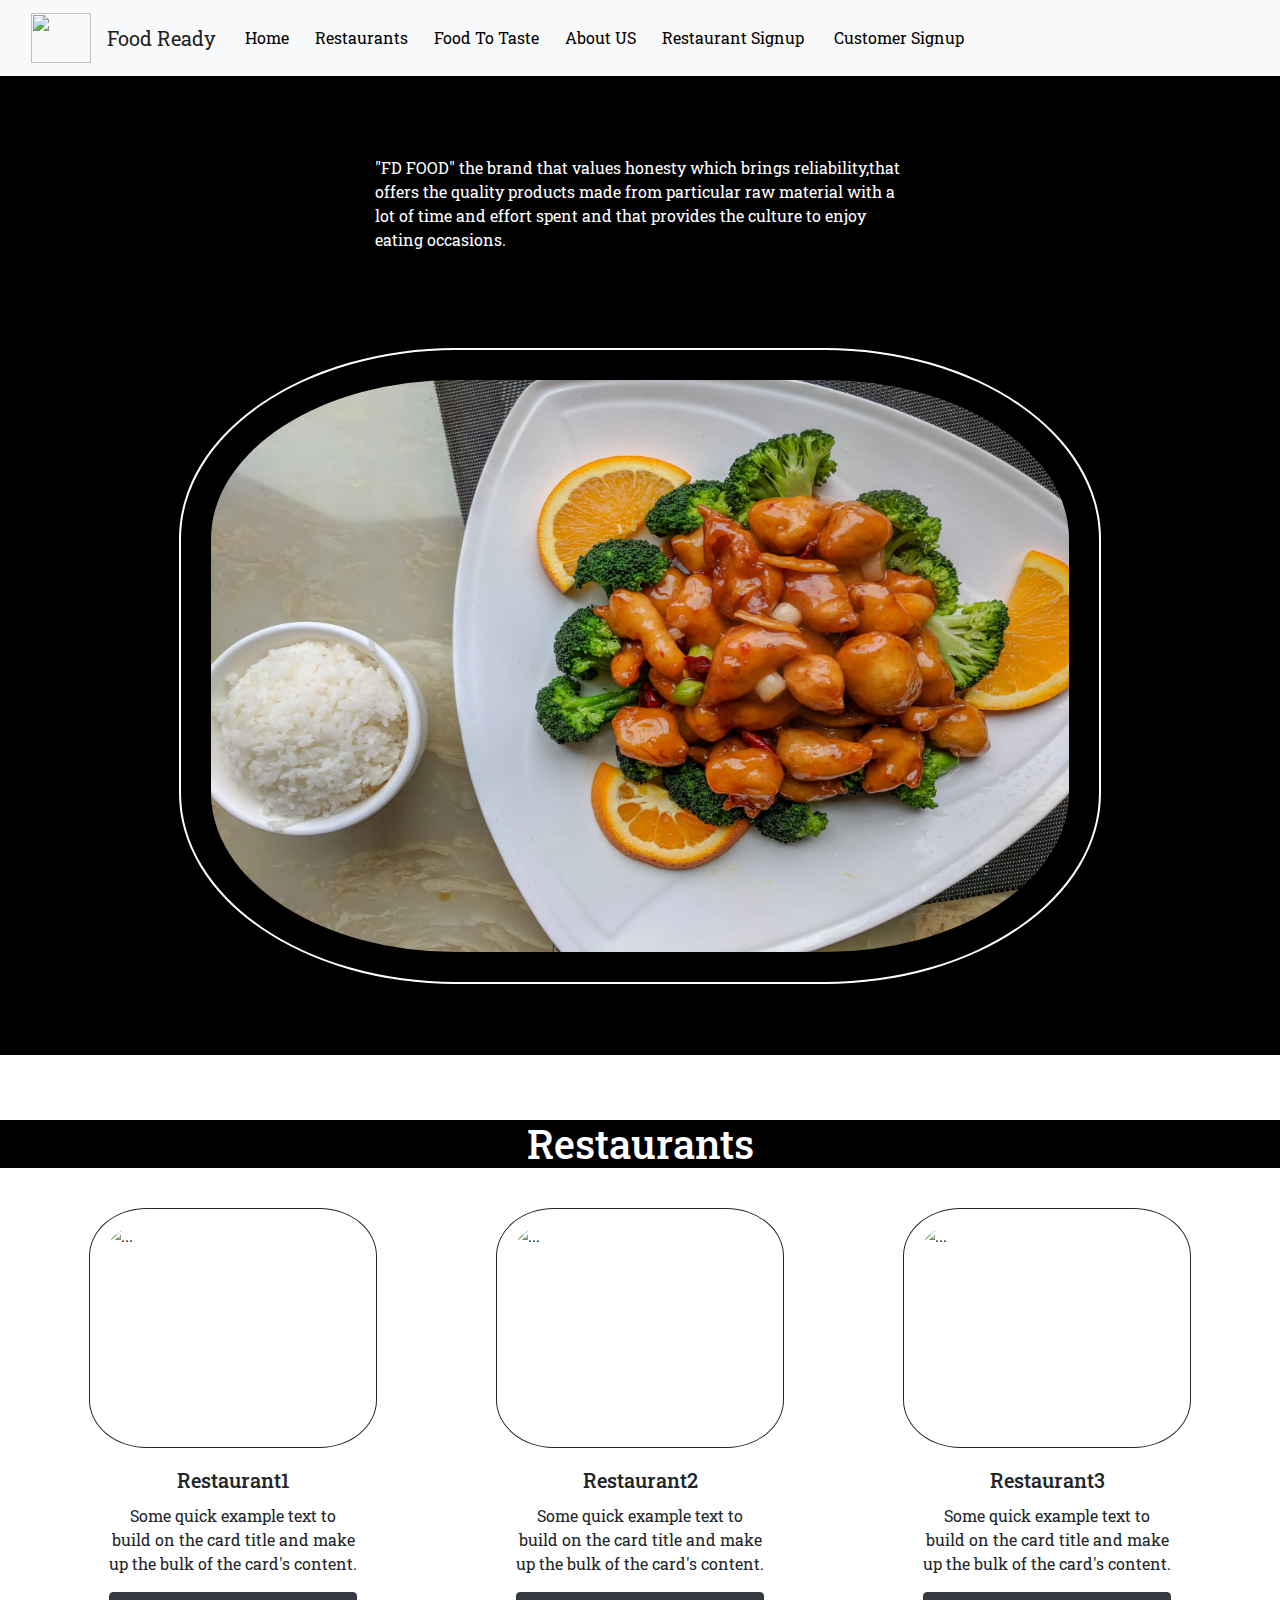
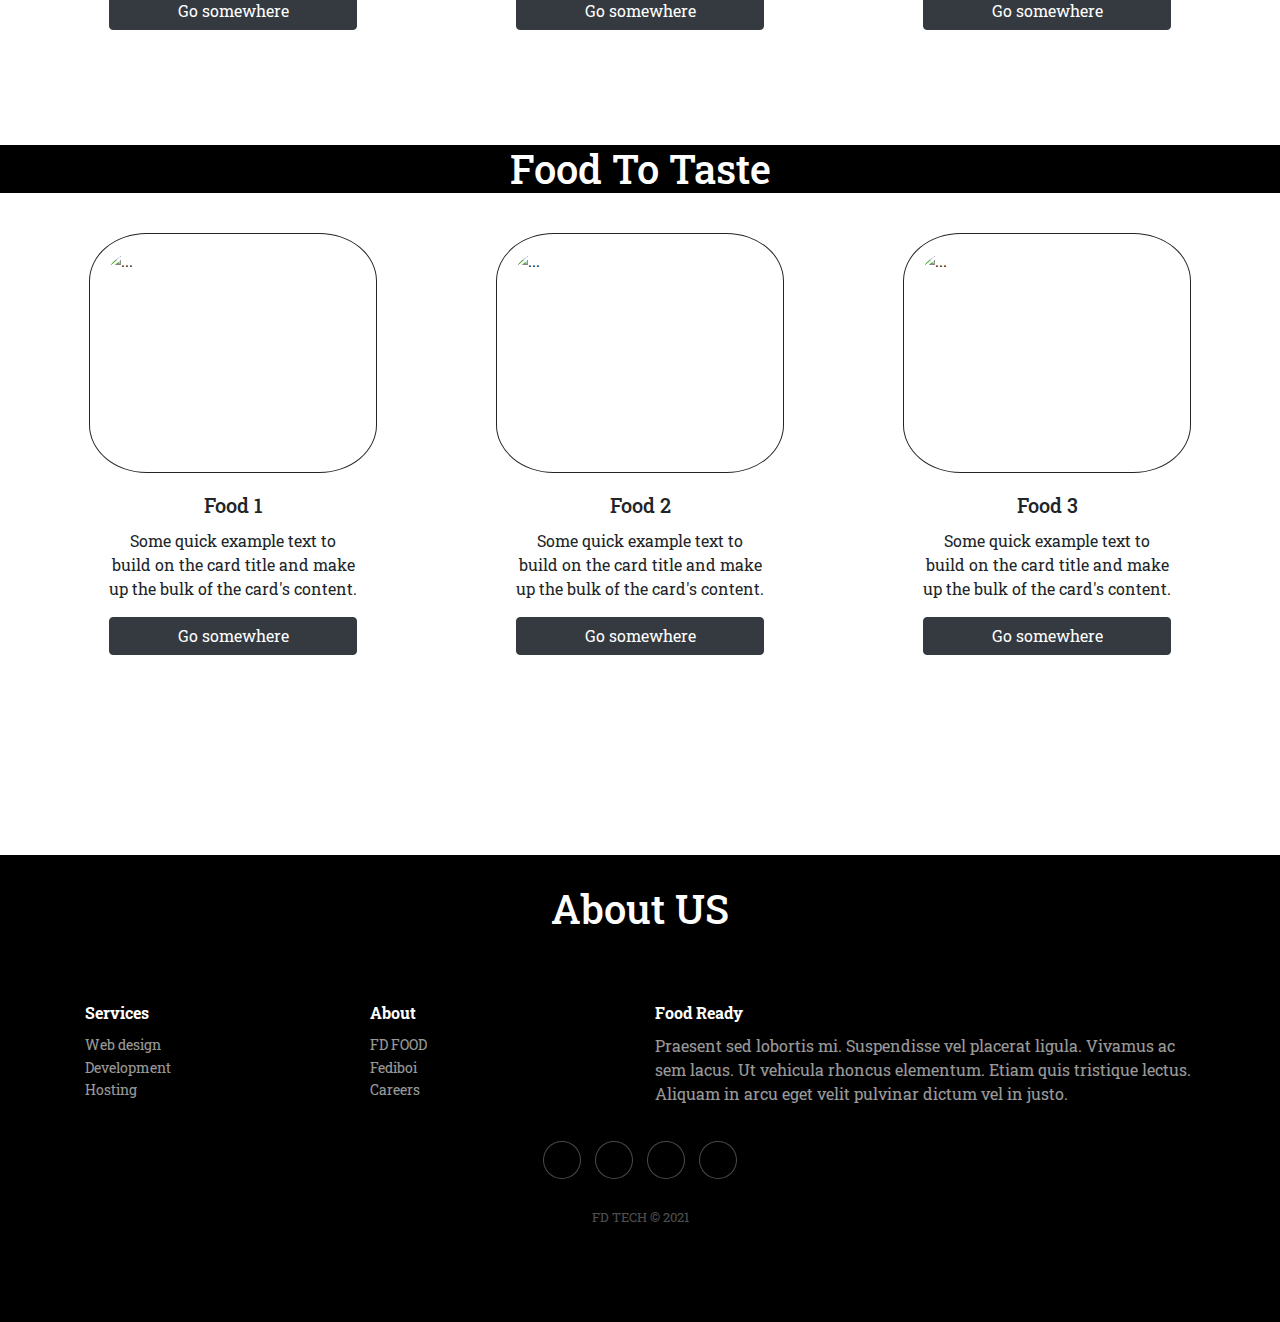
==== commit 5379dae6: "jpg to webp" ====
--- a/index.html
+++ b/index.html
@@ -63,7 +63,7 @@
             </div>
           
             <div class="bannerimage">
-                <img src="./images/mainpage/s1.jpg" height="90%" width="90%" alt="">
+                <img src="./images/mainpage/s1.webp" height="90%" width="90%" alt="">
             </div>
             
           
--- a/style.css
+++ b/style.css
@@ -26,7 +26,7 @@
     margin: 0;
     padding: 0;
     width: 100%;
-    background-image: url("./images/mainpage/s2.jpg");
+    background-image: url("./images/mainpage/s2.webp");
     justify-content: center;
     display: flex;
     flex-wrap: wrap;
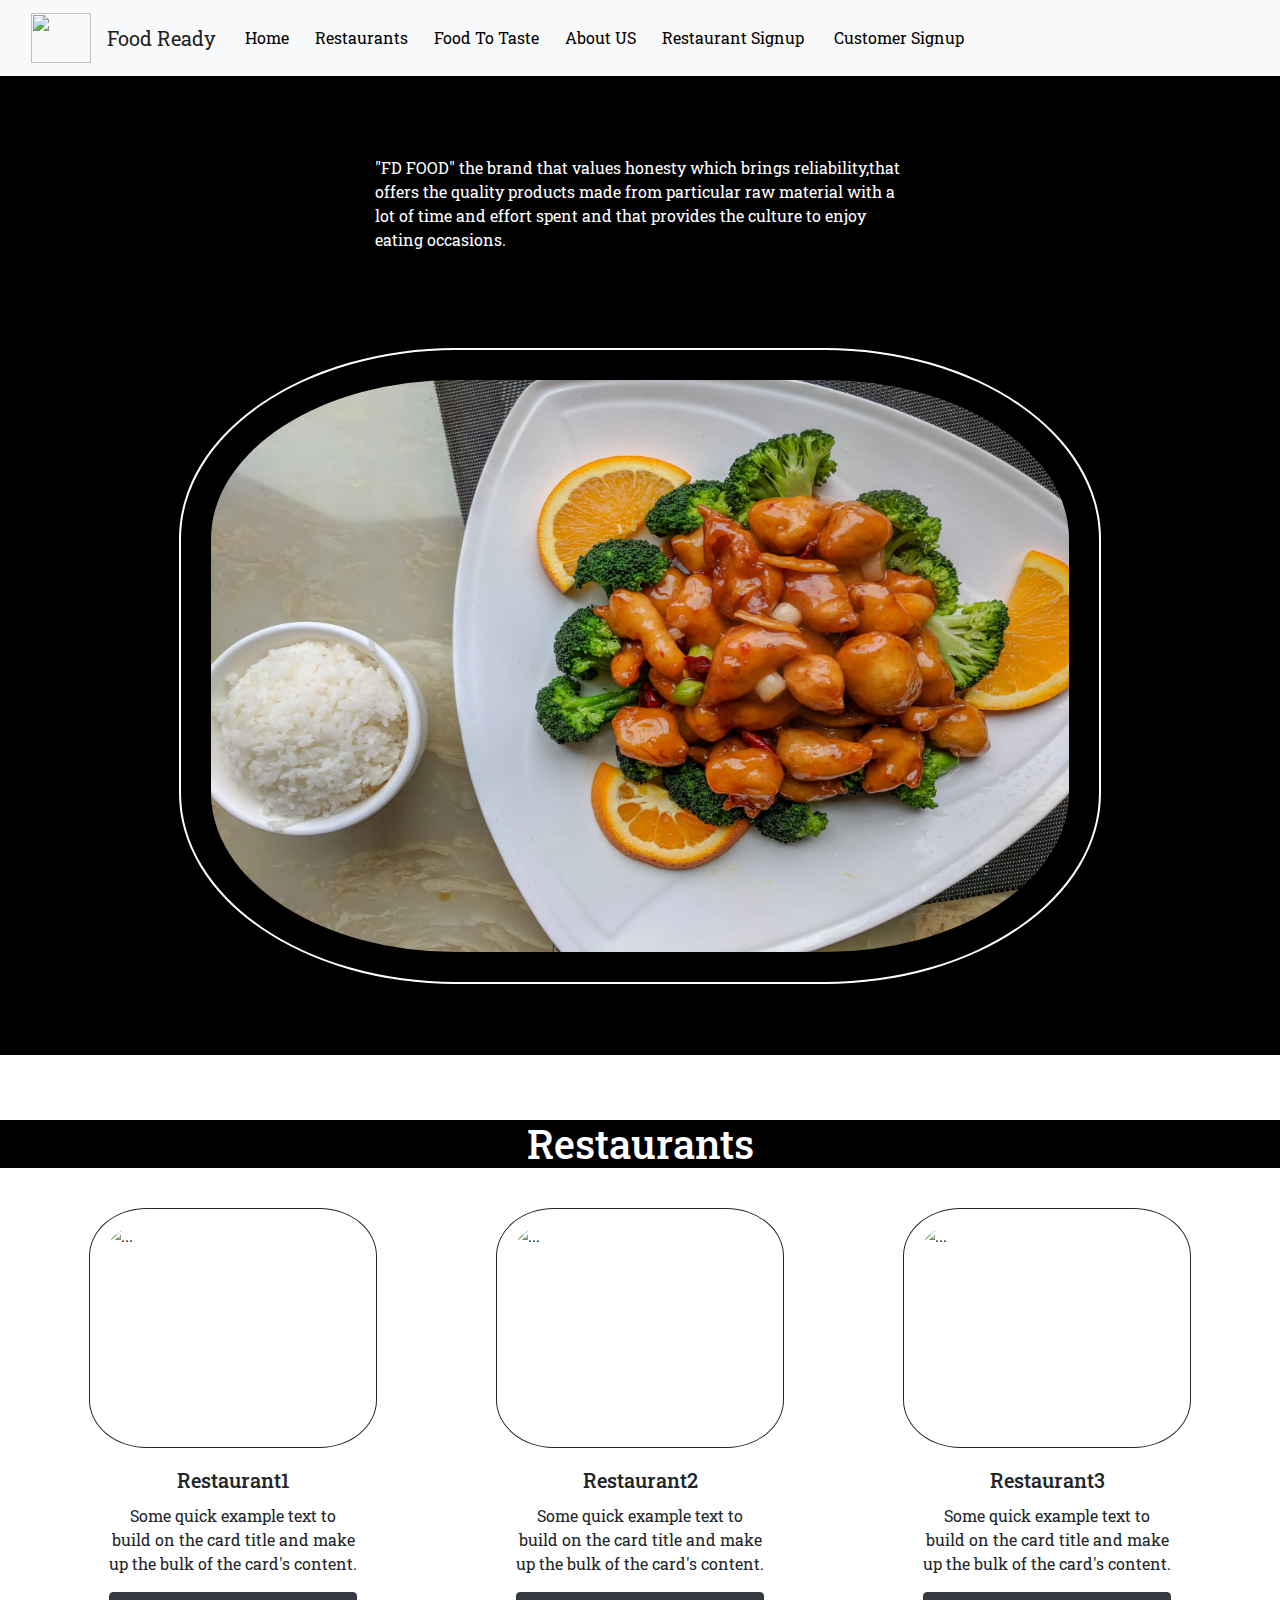
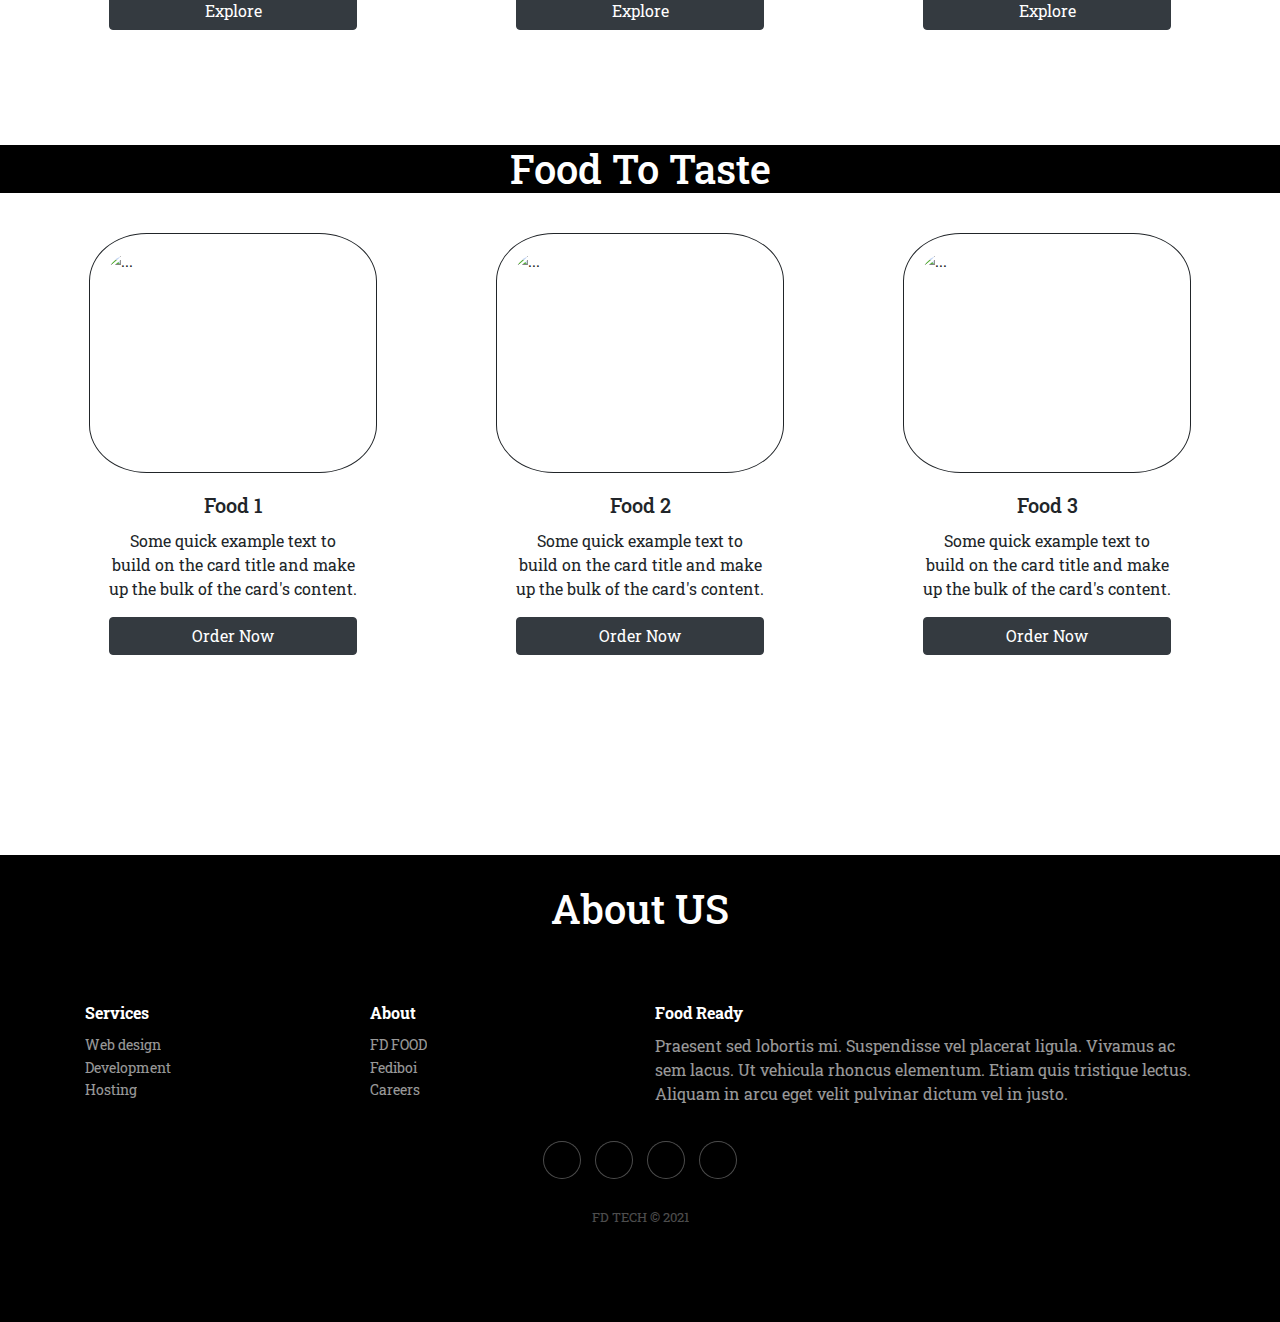
==== commit a38af4be: "changed button text" ====
--- a/index.html
+++ b/index.html
@@ -79,7 +79,7 @@
             <div class="card-body">
               <h5 class="card-title">Restaurant1</h5>
               <p class="card-text">Some quick example text to build on the card title and make up the bulk of the card's content.</p>
-              <a href="#" class="btn btn-dark">Go somewhere</a>
+              <a href="#" class="btn btn-dark">Explore</a>
             </div>
           </div>
 
@@ -88,7 +88,7 @@
             <div class="card-body">
               <h5 class="card-title">Restaurant2</h5>
               <p class="card-text">Some quick example text to build on the card title and make up the bulk of the card's content.</p>
-              <a href="#" class="btn btn-dark">Go somewhere</a>
+              <a href="#" class="btn btn-dark">Explore</a>
             </div>
           </div>
 
@@ -97,7 +97,7 @@
             <div class="card-body">
               <h5 class="card-title">Restaurant3</h5>
               <p class="card-text">Some quick example text to build on the card title and make up the bulk of the card's content.</p>
-              <a href="#" class="btn btn-dark">Go somewhere</a>
+              <a href="#" class="btn btn-dark">Explore</a>
             </div>
           </div>
       </div>
@@ -113,7 +113,7 @@
         <div class="card-body">
           <h5 class="card-title">Food 1</h5>
           <p class="card-text">Some quick example text to build on the card title and make up the bulk of the card's content.</p>
-          <a href="#" class="btn btn-dark">Go somewhere</a>
+          <a href="#" class="btn btn-dark">Order Now</a>
         </div>
       </div>
 
@@ -122,7 +122,7 @@
         <div class="card-body">
           <h5 class="card-title">Food 2</h5>
           <p class="card-text">Some quick example text to build on the card title and make up the bulk of the card's content.</p>
-          <a href="#" class="btn btn-dark">Go somewhere</a>
+          <a href="#" class="btn btn-dark">Order Now</a>
         </div>
       </div>
 
@@ -131,7 +131,7 @@
         <div class="card-body">
           <h5 class="card-title">Food 3</h5>
           <p class="card-text">Some quick example text to build on the card title and make up the bulk of the card's content.</p>
-          <a href="#" class="btn btn-dark">Go somewhere</a>
+          <a href="#" class="btn btn-dark">Order Now</a>
         </div>
       </div>
   </div>
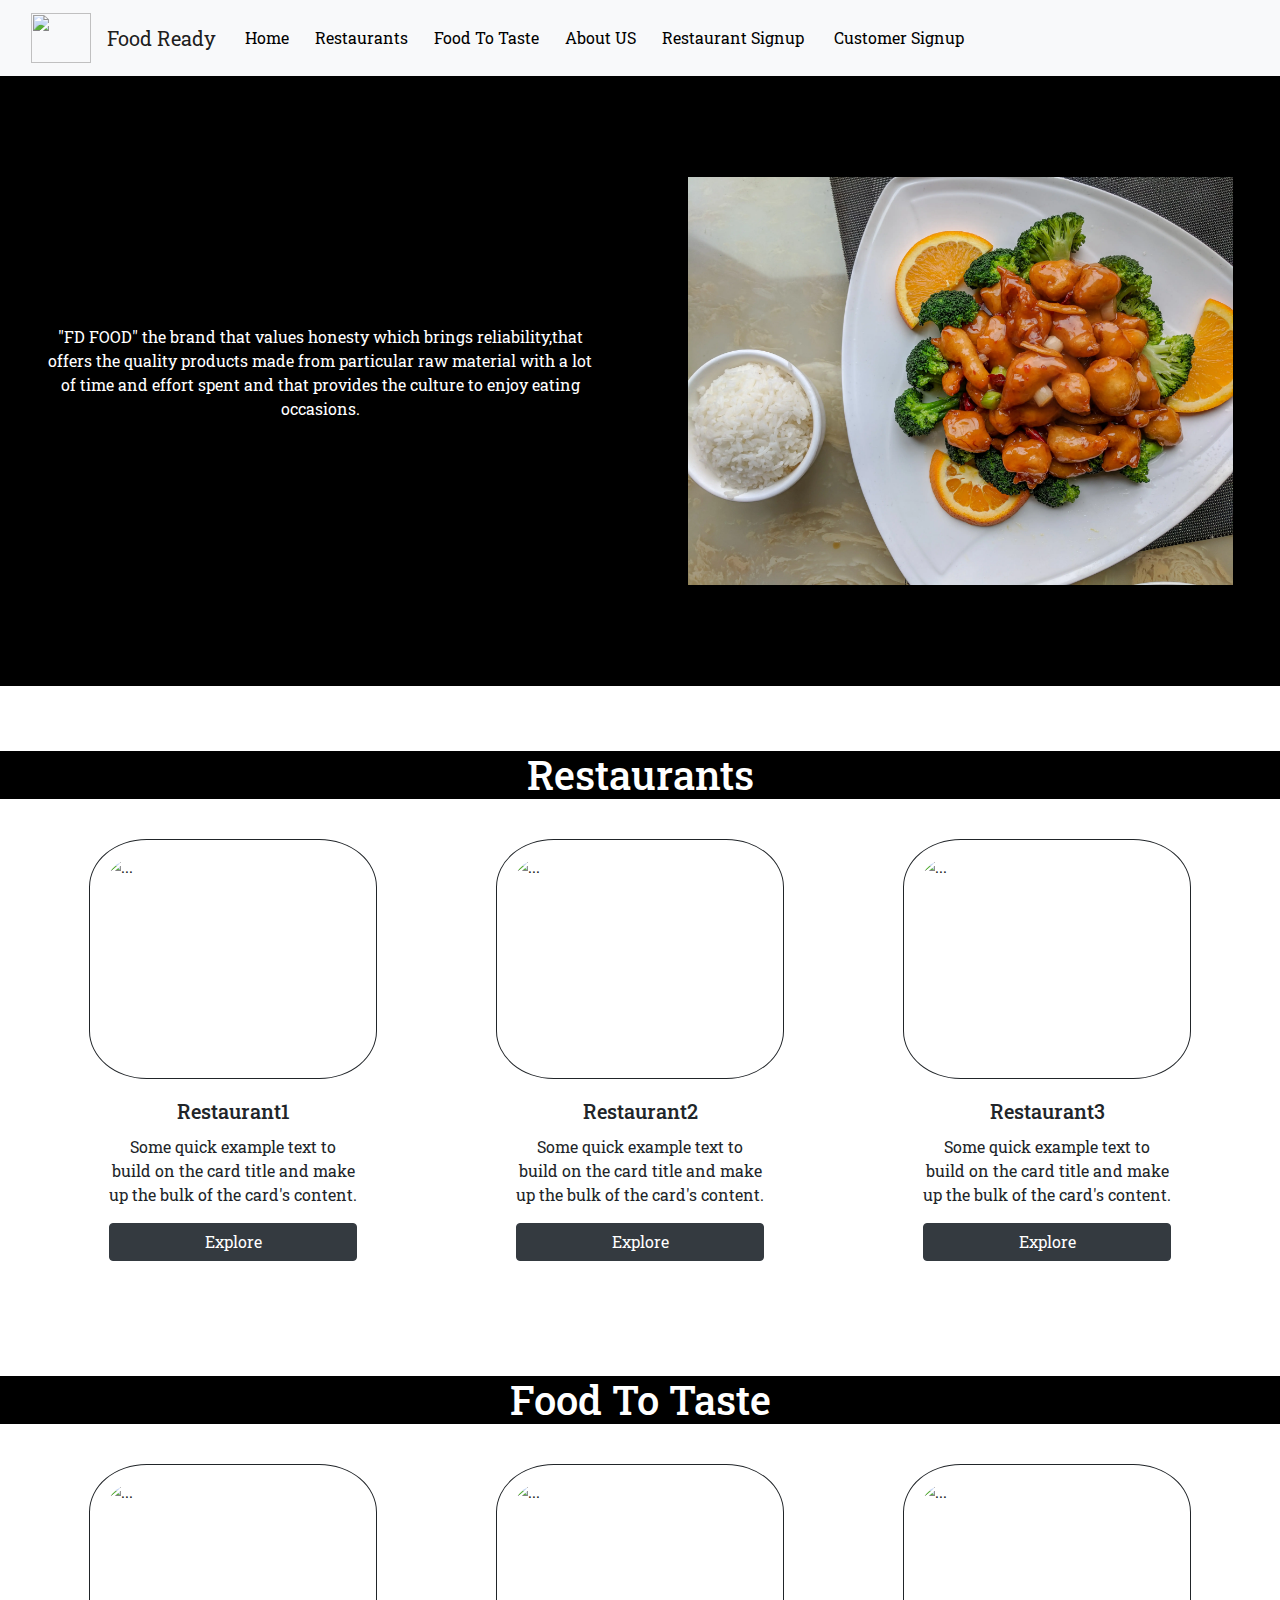
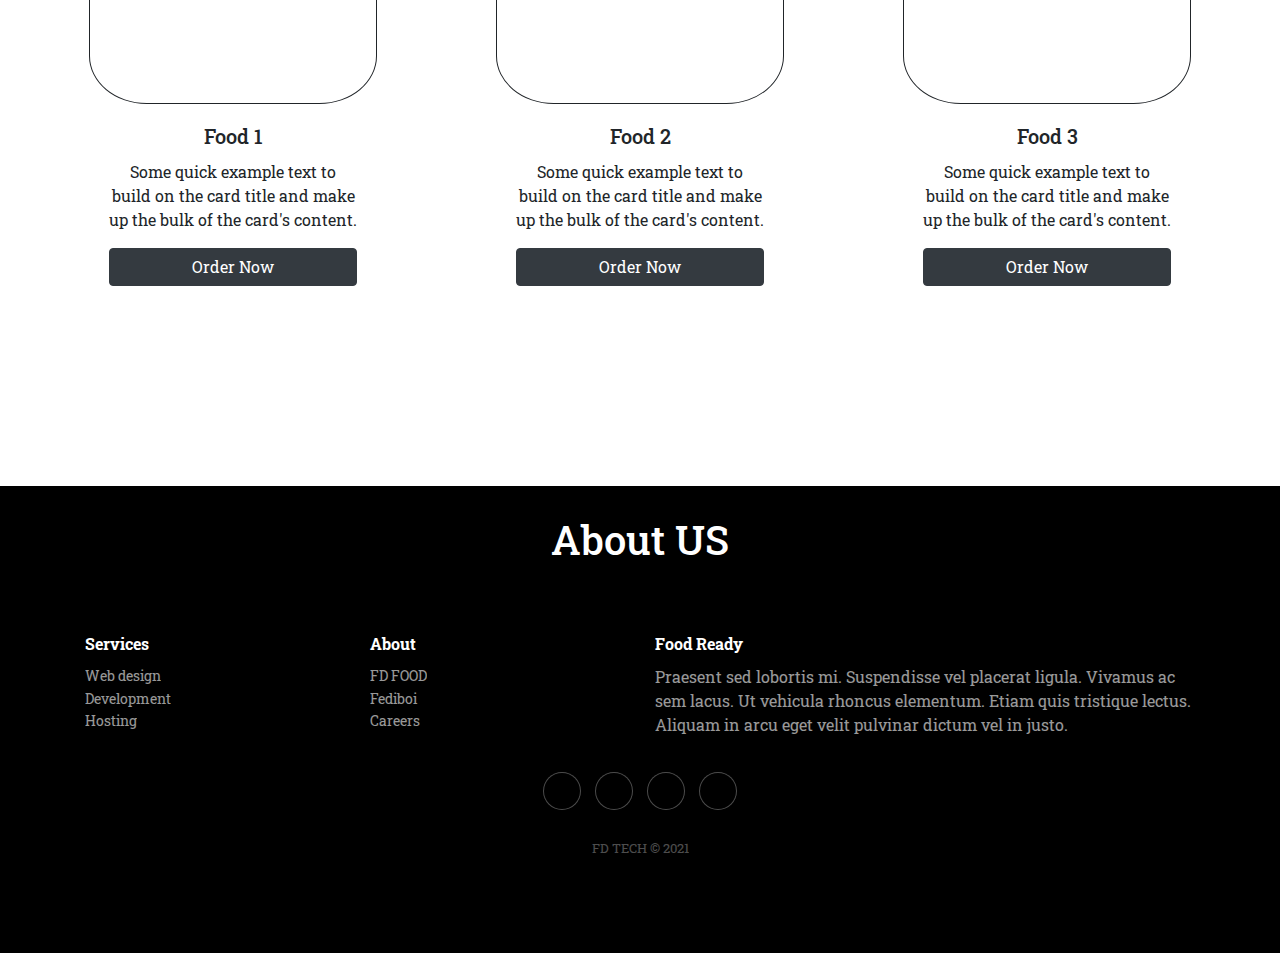
==== commit c601829e: "change layout" ====
--- a/index.html
+++ b/index.html
@@ -4,7 +4,7 @@
     <meta charset="UTF-8">
     <meta http-equiv="X-UA-Compatible" content="IE=edge">
     <meta name="viewport" content="width=device-width, initial-scale=1.0">
-    <title>Document</title>
+    <title>Food Ready</title>
     
     <link href="https://cdn.jsdelivr.net/npm/bootstrap@5.1.0/dist/css/bootstrap.min.css" rel="stylesheet"
         integrity="sha384-KyZXEAg3QhqLMpG8r+8fhAXLRk2vvoC2f3B09zVXn8CA5QIVfZOJ3BCsw2P0p/We" crossorigin="anonymous">
@@ -52,24 +52,17 @@
       </nav>
     
 
-      <div class=" mainbanner">
         <div class="row banner">
           <div class="col-lg-6 bannerdescription ">
-            
                 <p>"FD FOOD" the brand that values honesty which brings reliability,that offers the quality products made from particular raw
                   material with a lot of time and effort spent and that provides the culture to enjoy eating occasions.
-                  </p>
-        
-            </div>
-          
-            <div class="bannerimage">
-                <img src="./images/mainpage/s1.webp" height="90%" width="90%" alt="">
-            </div>
-            
-          
-          
-        </div>
-      </div>
+                  </p>  
+            </div>
+            <div class="col-lg-6  bannerimage">
+                <img src="./images/mainpage/s1.webp" height="100%" width="90%" alt="">
+            </div>
+        </div>
+     
 
     <section id="restaurantssection">
       <h1 class="famoustitle">Restaurants</h1>
--- a/style.css
+++ b/style.css
@@ -16,44 +16,42 @@
 }
 
 
-.mainbanner{
-    width: 100%;
-    margin: 0;
-    padding: 0;
-
-}
 .banner{
     margin: 0;
     padding: 0;
     width: 100%;
     background-image: url("./images/mainpage/s2.webp");
-    justify-content: center;
     display: flex;
     flex-wrap: wrap;
+    align-items: center;
+    height: 610px;
     color: white;
 }
 .bannerdescription{
+    text-align: center;
     box-shadow: royalblue;
     /* margin:100px 30px; */
 }
 
 .bannerdescription p {
     width: 100%;
-   padding: 80px 40px ;
+   padding: 60px 30px ;
 }
 
  .bannerimage{
-    margin:0px 20px 20px 20px;
+    margin:0px 20px 0px 20px;
     margin: 0 auto;
    width: 80%;
    display: flex;
    justify-content: center;
 } 
 .bannerimage img{
-    border: 2px solid; 
+    border: 2px solid black; 
     margin: 0 auto;
-   padding: 30px 30px 30px 30px ;
-   border-radius: 30%;
+    height: 80% !important;
+   /* padding: 30px 30px 30px 30px ; */
+   /* border-radius: 30%; */
+
 }
 
 
